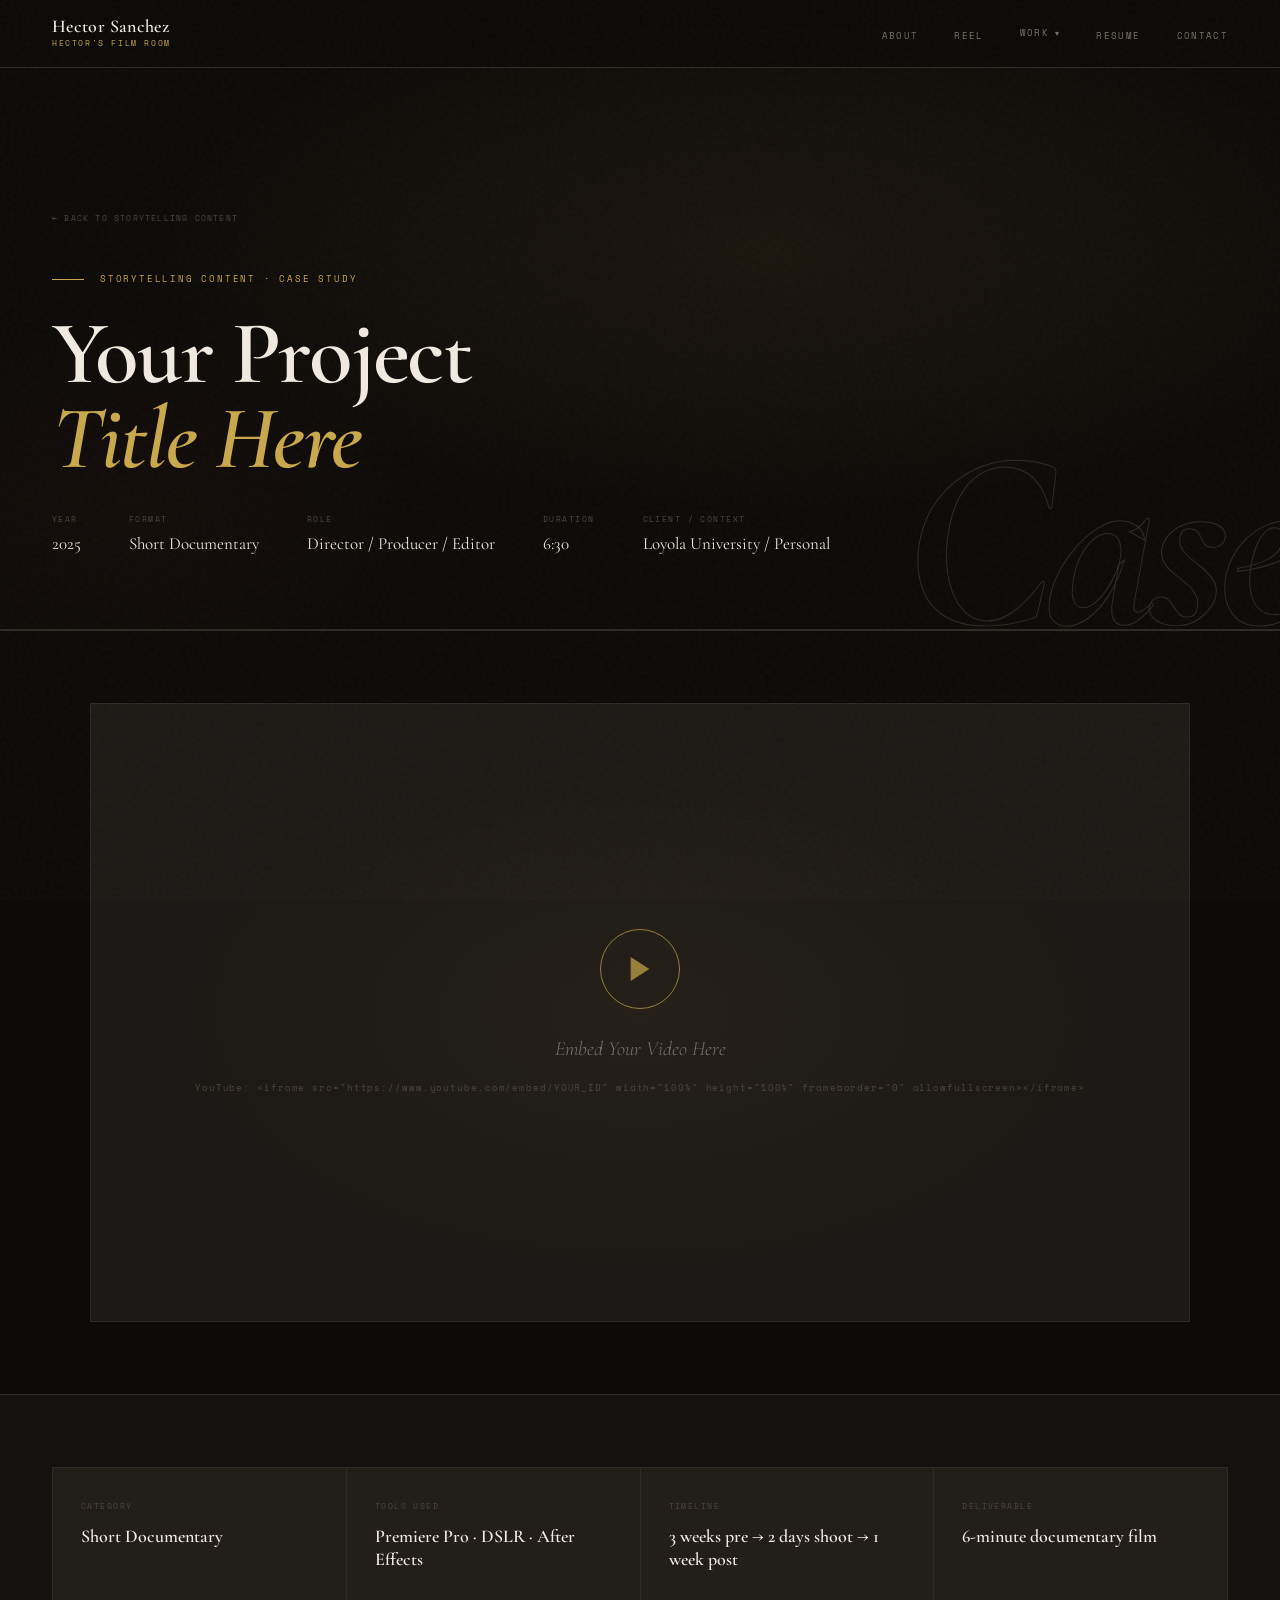
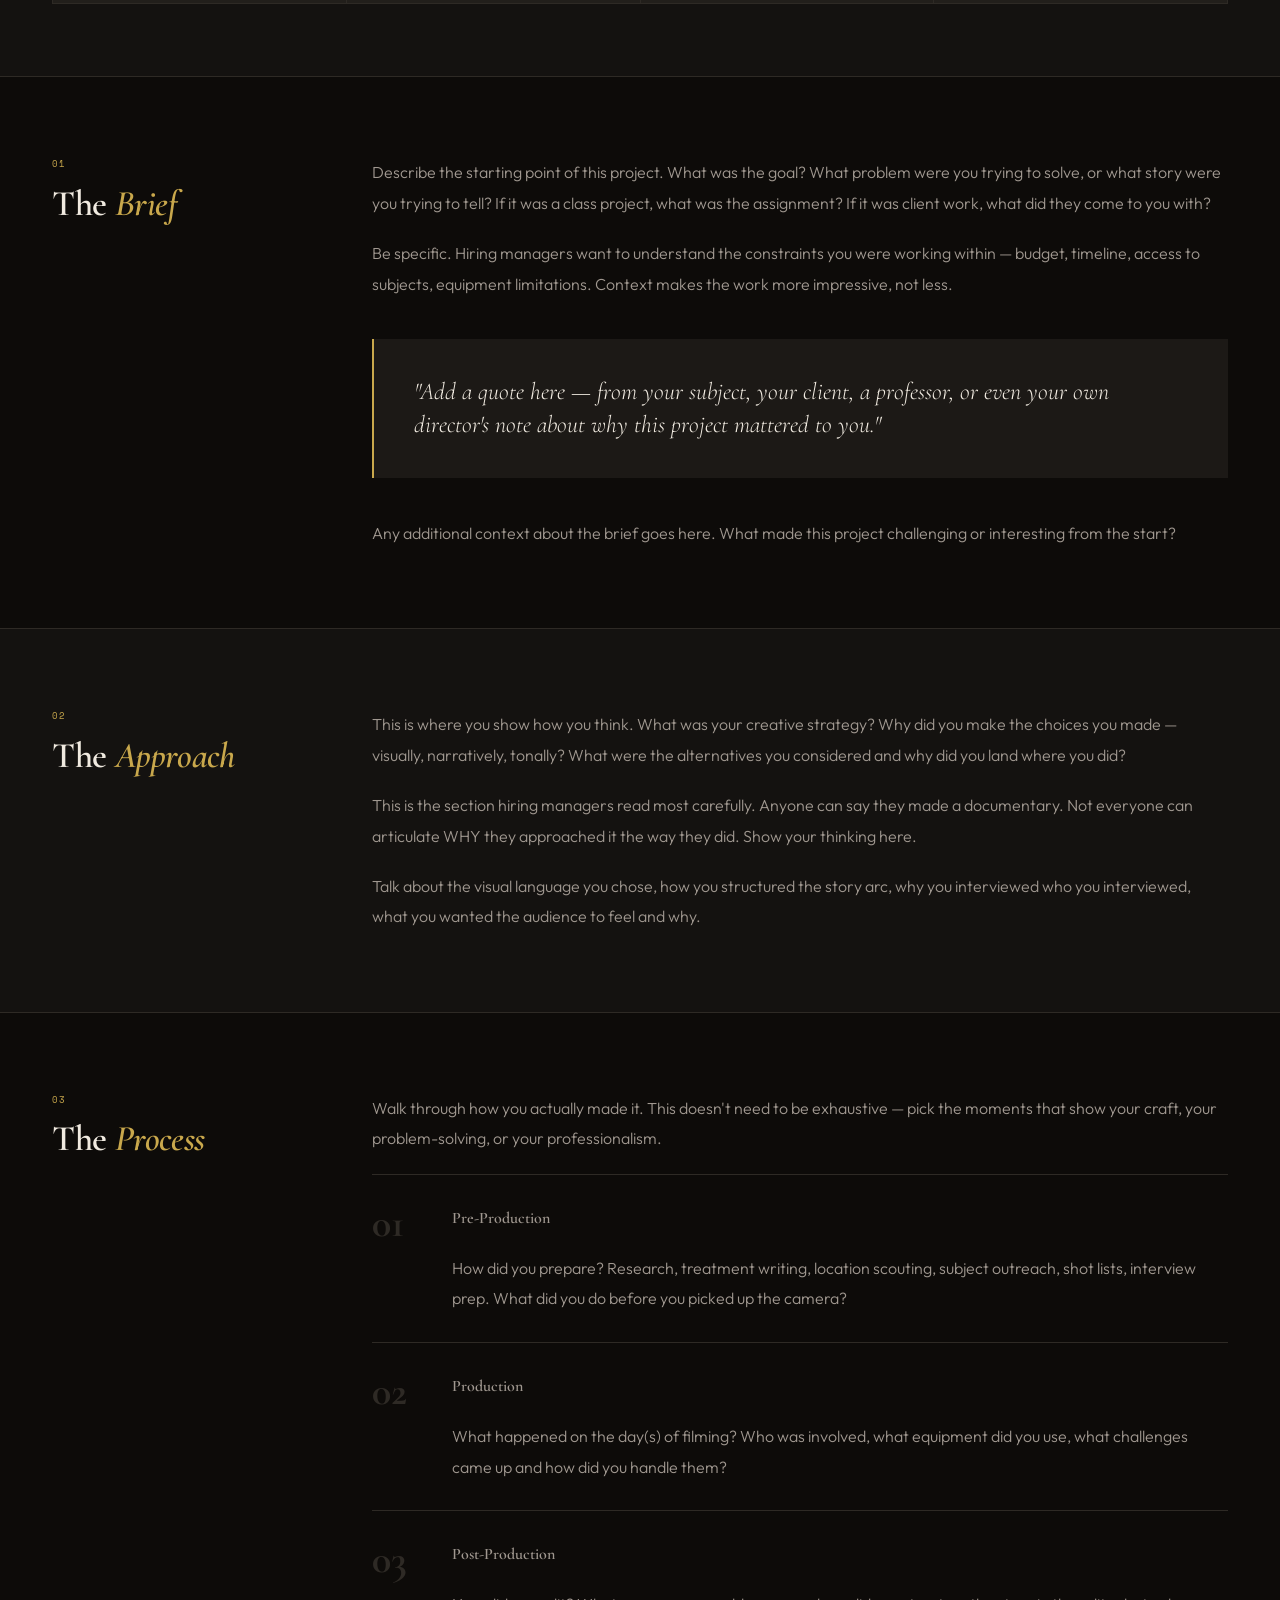
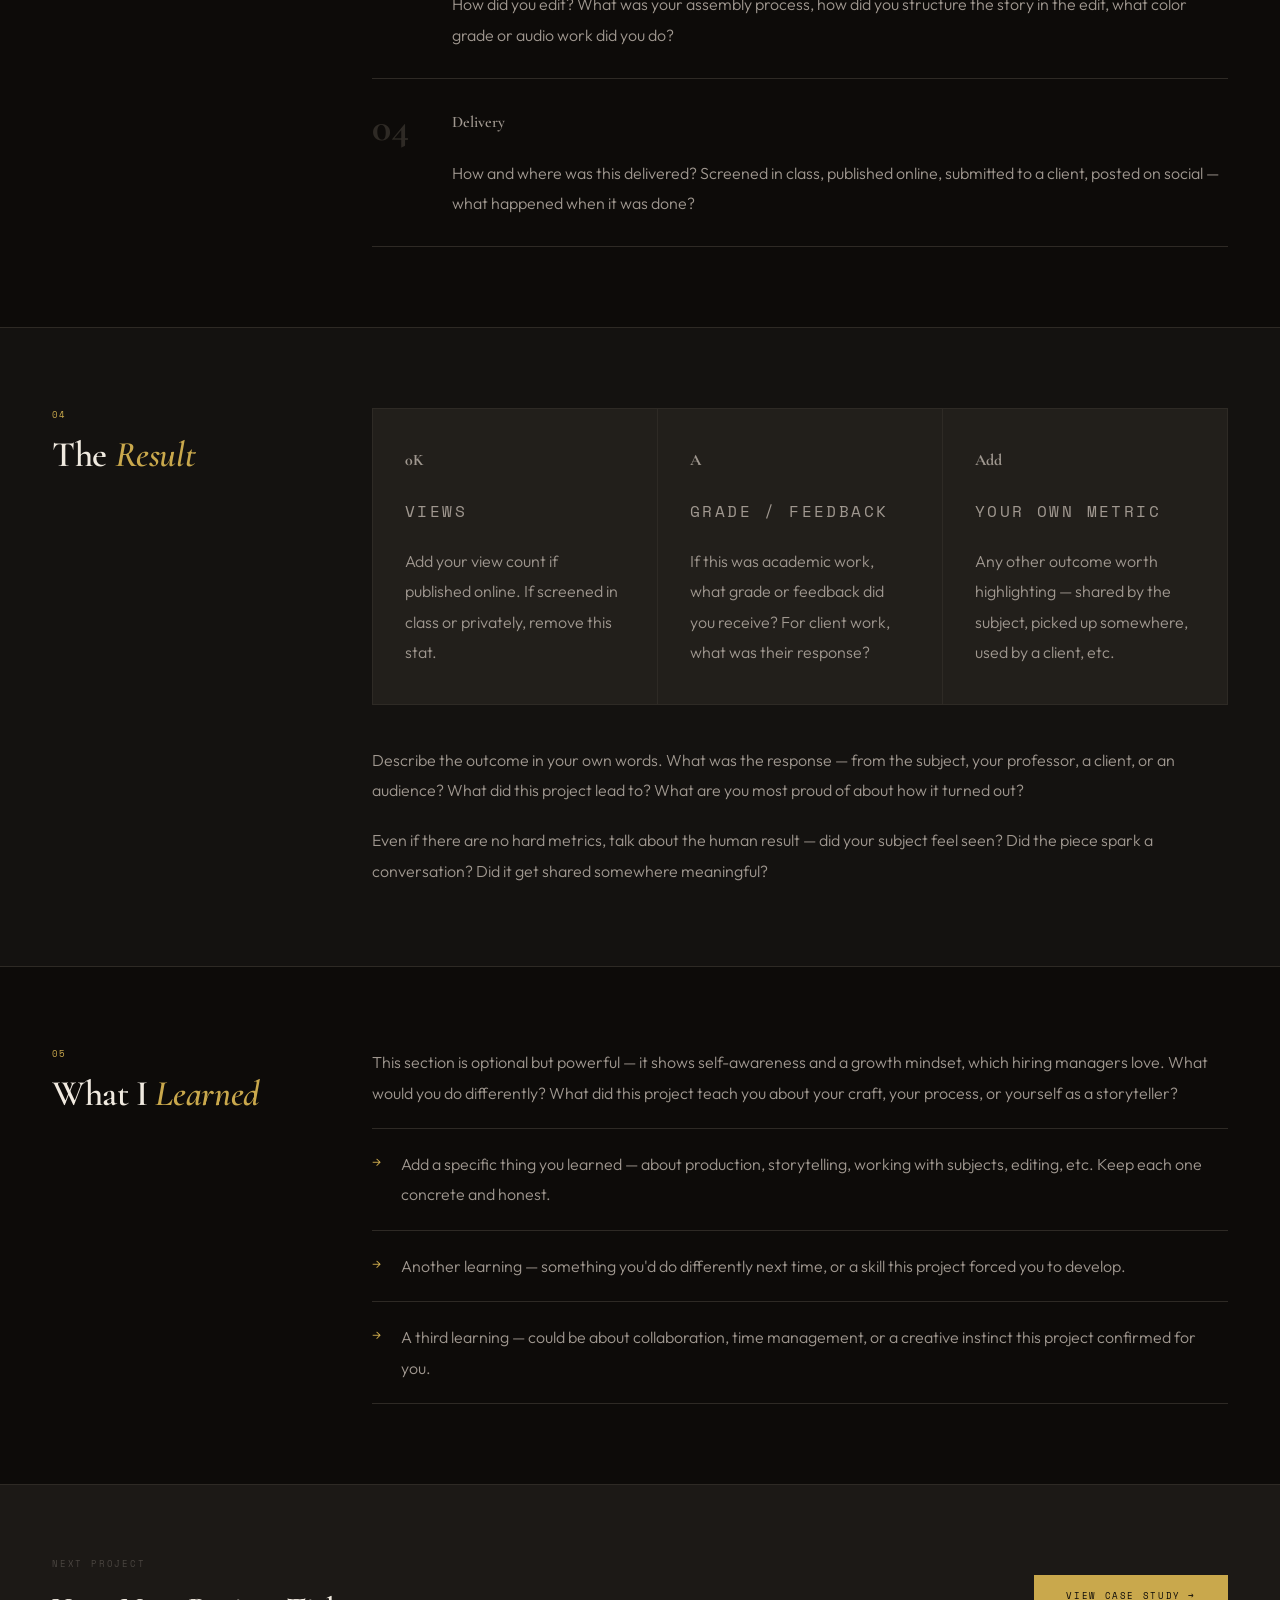
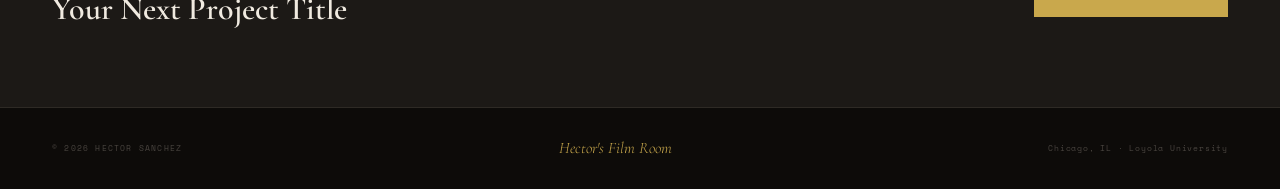
==== case-study-template.html @ ecb3b554 "Add files via upload" ====
<!DOCTYPE html>
<html lang="en">
<head>
<meta charset="UTF-8">
<meta name="viewport" content="width=device-width, initial-scale=1.0">
<title>[Project Title] — Case Study · Hector's Film Room</title>
<link rel="stylesheet" href="shared.css">
<style>

  /* ── CASE STUDY HERO ── */
  .cs-hero {
    padding-top: 68px;
    min-height: 70vh;
    display: flex;
    flex-direction: column;
    justify-content: flex-end;
    position: relative;
    overflow: hidden;
    border-bottom: 1px solid var(--border);
  }

  .cs-hero-bg {
    position: absolute;
    inset: 0;
    background:
      radial-gradient(ellipse 70% 60% at 60% 40%, rgba(201,168,76,0.07) 0%, transparent 70%),
      radial-gradient(ellipse 40% 50% at 10% 80%, rgba(166,58,46,0.04) 0%, transparent 60%);
  }

  .cs-hero-bg-text {
    position: absolute;
    right: -20px;
    bottom: -40px;
    font-family: 'Cormorant Garamond', serif;
    font-size: clamp(140px, 20vw, 300px);
    font-weight: 700;
    font-style: italic;
    color: transparent;
    -webkit-text-stroke: 1px var(--border);
    line-height: 1;
    user-select: none;
    pointer-events: none;
    letter-spacing: -0.04em;
  }

  .cs-hero-content {
    position: relative;
    z-index: 1;
    padding: 0 52px 72px;
  }

  .cs-back {
    display: inline-flex;
    align-items: center;
    gap: 8px;
    font-family: 'Space Mono', monospace;
    font-size: 8px;
    letter-spacing: 0.15em;
    text-transform: uppercase;
    color: var(--sub);
    text-decoration: none;
    margin-bottom: 48px;
    transition: color 0.2s;
  }

  .cs-back:hover { color: var(--gold); }

  .cs-category {
    display: flex;
    align-items: center;
    gap: 16px;
    margin-bottom: 24px;
  }

  .cs-category-line { width: 32px; height: 1px; background: var(--gold); }

  .cs-category-text {
    font-family: 'Space Mono', monospace;
    font-size: 9px;
    letter-spacing: 0.2em;
    text-transform: uppercase;
    color: var(--gold);
  }

  .cs-title {
    font-family: 'Cormorant Garamond', serif;
    font-size: clamp(48px, 7vw, 100px);
    font-weight: 600;
    line-height: 0.95;
    letter-spacing: -0.02em;
    margin-bottom: 32px;
    animation: fadeUp 0.7s 0.1s ease both;
  }

  .cs-title em { font-style: italic; color: var(--gold); }

  .cs-meta {
    display: flex;
    gap: 48px;
    flex-wrap: wrap;
    animation: fadeUp 0.7s 0.25s ease both;
  }

  .cs-meta-item { display: flex; flex-direction: column; gap: 4px; }

  .cs-meta-label {
    font-family: 'Space Mono', monospace;
    font-size: 8px;
    letter-spacing: 0.18em;
    text-transform: uppercase;
    color: var(--sub);
  }

  .cs-meta-value {
    font-family: 'Cormorant Garamond', serif;
    font-size: 17px;
    font-weight: 400;
    color: var(--text);
  }

  /* ── VIDEO ── */
  .cs-video {
    border-top: 1px solid var(--border);
    padding: 72px 52px;
    background: var(--black);
  }

  .cs-video-frame {
    width: 100%;
    aspect-ratio: 16/9;
    background: var(--surface);
    border: 1px solid var(--border);
    overflow: hidden;
    max-width: 1100px;
    margin: 0 auto;
  }

  .cs-video-frame iframe { width: 100%; height: 100%; border: none; }

  .cs-video-placeholder {
    width: 100%; height: 100%;
    display: flex;
    flex-direction: column;
    align-items: center;
    justify-content: center;
    gap: 16px;
    background: radial-gradient(ellipse 60% 60% at 50% 50%, rgba(201,168,76,0.05) 0%, transparent 70%);
  }

  .cs-play {
    width: 80px; height: 80px;
    border: 1px solid var(--gold);
    border-radius: 50%;
    display: flex;
    align-items: center;
    justify-content: center;
    color: var(--gold);
    opacity: 0.7;
    margin-bottom: 8px;
  }

  .cs-video-placeholder p {
    font-family: 'Cormorant Garamond', serif;
    font-size: 20px;
    font-style: italic;
    color: var(--muted);
  }

  .cs-video-placeholder span {
    font-family: 'Space Mono', monospace;
    font-size: 9px;
    letter-spacing: 0.1em;
    color: var(--sub);
  }

  /* ── CASE STUDY BODY ── */
  .cs-body {
    max-width: 1200px;
    margin: 0 auto;
  }

  /* Overview strip */
  .cs-overview {
    padding: 72px 52px;
    border-top: 1px solid var(--border);
    background: var(--dark);
  }

  .cs-overview-grid {
    display: grid;
    grid-template-columns: repeat(4, 1fr);
    gap: 1px;
    background: var(--border);
    border: 1px solid var(--border);
  }

  .cs-overview-item {
    background: var(--card);
    padding: 32px 28px;
  }

  .cs-overview-label {
    font-family: 'Space Mono', monospace;
    font-size: 8px;
    letter-spacing: 0.18em;
    text-transform: uppercase;
    color: var(--sub);
    margin-bottom: 12px;
  }

  .cs-overview-value {
    font-family: 'Cormorant Garamond', serif;
    font-size: 18px;
    font-weight: 600;
    color: var(--text);
    line-height: 1.3;
  }

  /* Content sections */
  .cs-section {
    padding: 80px 52px;
    border-top: 1px solid var(--border);
  }

  .cs-section:nth-child(even) { background: var(--dark); }

  .cs-section-layout {
    display: grid;
    grid-template-columns: 240px 1fr;
    gap: 80px;
    align-items: start;
  }

  .cs-section-sidebar { position: sticky; top: 100px; }

  .cs-section-num {
    font-family: 'Space Mono', monospace;
    font-size: 9px;
    letter-spacing: 0.15em;
    color: var(--gold);
    margin-bottom: 12px;
  }

  .cs-section-heading {
    font-family: 'Cormorant Garamond', serif;
    font-size: 36px;
    font-weight: 600;
    line-height: 1.1;
    letter-spacing: -0.01em;
  }

  .cs-section-heading em { font-style: italic; color: var(--gold); }

  .cs-content p {
    font-size: 16px;
    line-height: 1.9;
    color: #A09890;
    margin-bottom: 20px;
  }

  .cs-content p:last-child { margin-bottom: 0; }

  /* Pull quote */
  .cs-pull-quote {
    margin: 40px 0;
    padding: 36px 40px;
    border-left: 2px solid var(--gold);
    background: var(--surface);
  }

  .cs-pull-quote p {
    font-family: 'Cormorant Garamond', serif;
    font-size: 24px;
    font-style: italic;
    font-weight: 300;
    line-height: 1.4;
    color: var(--text) !important;
    margin: 0 !important;
  }

  /* Process steps */
  .cs-process-steps {
    display: flex;
    flex-direction: column;
    gap: 0;
    margin-top: 8px;
  }

  .cs-step {
    display: flex;
    gap: 32px;
    padding: 28px 0;
    border-bottom: 1px solid var(--border);
    align-items: flex-start;
  }

  .cs-step:first-child { border-top: 1px solid var(--border); }

  .cs-step-num {
    font-family: 'Cormorant Garamond', serif;
    font-size: 40px;
    font-weight: 700;
    color: var(--border);
    line-height: 1;
    min-width: 48px;
    flex-shrink: 0;
    transition: color 0.2s;
  }

  .cs-step:hover .cs-step-num { color: var(--gold); }

  .cs-step-body {}

  .cs-step-title {
    font-family: 'Cormorant Garamond', serif;
    font-size: 20px;
    font-weight: 600;
    margin-bottom: 8px;
    transition: color 0.2s;
  }

  .cs-step:hover .cs-step-title { color: var(--gold-lt); }

  .cs-step-desc {
    font-size: 14px;
    line-height: 1.7;
    color: var(--muted);
  }

  /* Results */
  .cs-results-grid {
    display: grid;
    grid-template-columns: repeat(3, 1fr);
    gap: 1px;
    background: var(--border);
    border: 1px solid var(--border);
    margin-bottom: 40px;
  }

  .cs-result-stat {
    background: var(--card);
    padding: 36px 32px;
  }

  .cs-result-num {
    font-family: 'Cormorant Garamond', serif;
    font-size: 52px;
    font-weight: 700;
    line-height: 1;
    color: var(--gold);
    margin-bottom: 8px;
  }

  .cs-result-label {
    font-family: 'Space Mono', monospace;
    font-size: 9px;
    letter-spacing: 0.15em;
    text-transform: uppercase;
    color: var(--sub);
    margin-bottom: 12px;
  }

  .cs-result-desc {
    font-size: 13px;
    line-height: 1.6;
    color: var(--muted);
  }

  /* Learnings */
  .cs-learnings {
    display: flex;
    flex-direction: column;
    gap: 0;
    margin-top: 8px;
  }

  .cs-learning {
    display: flex;
    gap: 20px;
    padding: 20px 0;
    border-bottom: 1px solid var(--border);
    align-items: flex-start;
  }

  .cs-learning:first-child { border-top: 1px solid var(--border); }

  .cs-learning-arrow {
    color: var(--gold);
    font-size: 14px;
    margin-top: 2px;
    flex-shrink: 0;
  }

  .cs-learning-text {
    font-size: 15px;
    line-height: 1.7;
    color: #A09890;
  }

  /* Next project */
  .cs-next {
    padding: 72px 52px;
    border-top: 1px solid var(--border);
    background: var(--surface);
    display: flex;
    justify-content: space-between;
    align-items: center;
  }

  .cs-next-label {
    font-family: 'Space Mono', monospace;
    font-size: 9px;
    letter-spacing: 0.2em;
    text-transform: uppercase;
    color: var(--sub);
    margin-bottom: 12px;
  }

  .cs-next-title {
    font-family: 'Cormorant Garamond', serif;
    font-size: 32px;
    font-weight: 600;
  }

  .cs-next-link {
    font-family: 'Space Mono', monospace;
    font-size: 9px;
    letter-spacing: 0.18em;
    text-transform: uppercase;
    color: var(--black);
    background: var(--gold);
    text-decoration: none;
    padding: 14px 32px;
    transition: background 0.2s;
    white-space: nowrap;
  }

  .cs-next-link:hover { background: var(--gold-lt); }

  /* ── RESPONSIVE ── */
  @media (max-width: 960px) {
    .cs-hero-content { padding: 0 24px 56px; }
    .cs-hero-bg-text { display: none; }
    .cs-video, .cs-overview, .cs-section, .cs-next { padding: 56px 24px; }
    .cs-section-layout { grid-template-columns: 1fr; gap: 32px; }
    .cs-section-sidebar { position: static; }
    .cs-overview-grid { grid-template-columns: 1fr 1fr; }
    .cs-results-grid { grid-template-columns: 1fr; }
    .cs-next { flex-direction: column; gap: 32px; align-items: flex-start; }
    .cs-meta { gap: 28px; }
  }
</style>
</head>
<body>

<!-- NAV -->
<nav>
  <a href="index.html" class="nav-logo">
    <span class="nav-logo-name">Hector Sanchez</span>
    <span class="nav-logo-sub">Hector's Film Room</span>
  </a>
  <ul class="nav-links">
    <li><a href="index.html#about">About</a></li>
    <li><a href="index.html#reel">Reel</a></li>
    <li class="nav-dropdown">
      <span class="nav-dropdown-toggle active">Work</span>
      <div class="nav-dropdown-menu">
        <a href="storytelling.html" class="nav-dropdown-item">
          <span class="nav-dropdown-item-main">Storytelling Content</span>
          <span class="nav-dropdown-item-sub">Short Docs &amp; Narrative Work</span>
        </a>
        <a href="professional.html" class="nav-dropdown-item">
          <span class="nav-dropdown-item-main">Professional Work</span>
          <span class="nav-dropdown-item-sub">Commercial &amp; Branded Projects</span>
        </a>
        <a href="social.html" class="nav-dropdown-item">
          <span class="nav-dropdown-item-main">Social Media Content</span>
          <span class="nav-dropdown-item-sub">Short-Form, Reels &amp; Digital</span>
        </a>
      </div>
    </li>
    <li><a href="index.html#resume">Resume</a></li>
    <li><a href="index.html#contact">Contact</a></li>
  </ul>
</nav>

<!-- ══════════════════════════════════════
     CASE STUDY HERO
     Fill in: project title, category, and meta fields
     ══════════════════════════════════════ -->
<section class="cs-hero">
  <div class="cs-hero-bg"></div>
  <div class="cs-hero-bg-text">Case</div>
  <div class="cs-hero-content">
    <a href="storytelling.html" class="cs-back">← Back to Storytelling Content</a>
    <!-- Change href above to match which section this project lives in -->

    <div class="cs-category">
      <div class="cs-category-line"></div>
      <!-- Change category label below to match: Storytelling Content / Professional Work / Social Media Content -->
      <span class="cs-category-text">Storytelling Content · Case Study</span>
    </div>

    <h1 class="cs-title">
      Your Project<br><em>Title Here</em>
    </h1>
    <!-- Split the title however looks best — first line normal, second line italic gold -->

    <div class="cs-meta">
      <div class="cs-meta-item">
        <span class="cs-meta-label">Year</span>
        <span class="cs-meta-value">2025</span>
      </div>
      <div class="cs-meta-item">
        <span class="cs-meta-label">Format</span>
        <span class="cs-meta-value">Short Documentary</span>
        <!-- Options: Short Documentary · Branded Content · Instagram Reel · TikTok Series · etc. -->
      </div>
      <div class="cs-meta-item">
        <span class="cs-meta-label">Role</span>
        <span class="cs-meta-value">Director / Producer / Editor</span>
      </div>
      <div class="cs-meta-item">
        <span class="cs-meta-label">Duration</span>
        <span class="cs-meta-value">6:30</span>
      </div>
      <div class="cs-meta-item">
        <span class="cs-meta-label">Client / Context</span>
        <span class="cs-meta-value">Loyola University / Personal</span>
      </div>
    </div>
  </div>
</section>

<!-- ══════════════════════════════════════
     VIDEO EMBED
     Replace placeholder with YouTube or Vimeo iframe when ready
     ══════════════════════════════════════ -->
<section class="cs-video">
  <div class="cs-video-frame">
    <div class="cs-video-placeholder">
      <div class="cs-play">
        <svg width="32" height="32" viewBox="0 0 24 24" fill="none">
          <polygon points="5,3 19,12 5,21" fill="currentColor"/>
        </svg>
      </div>
      <p>Embed Your Video Here</p>
      <span>YouTube: &lt;iframe src="https://www.youtube.com/embed/YOUR_ID" width="100%" height="100%" frameborder="0" allowfullscreen&gt;&lt;/iframe&gt;</span>
    </div>
    <!--
      YOUTUBE:  <iframe src="https://www.youtube.com/embed/YOUR_VIDEO_ID" width="100%" height="100%" frameborder="0" allowfullscreen></iframe>
      VIMEO:    <iframe src="https://player.vimeo.com/video/YOUR_VIDEO_ID" width="100%" height="100%" frameborder="0" allowfullscreen></iframe>
    -->
  </div>
</section>

<!-- ══════════════════════════════════════
     PROJECT OVERVIEW STRIP
     Quick stats at a glance
     ══════════════════════════════════════ -->
<section class="cs-overview">
  <div class="cs-overview-grid">
    <div class="cs-overview-item">
      <p class="cs-overview-label">Category</p>
      <p class="cs-overview-value">Short Documentary</p>
    </div>
    <div class="cs-overview-item">
      <p class="cs-overview-label">Tools Used</p>
      <p class="cs-overview-value">Premiere Pro · DSLR · After Effects</p>
    </div>
    <div class="cs-overview-item">
      <p class="cs-overview-label">Timeline</p>
      <p class="cs-overview-value">3 weeks pre → 2 days shoot → 1 week post</p>
      <!-- Adjust timeline to match your actual production -->
    </div>
    <div class="cs-overview-item">
      <p class="cs-overview-label">Deliverable</p>
      <p class="cs-overview-value">6-minute documentary film</p>
    </div>
  </div>
</section>

<!-- ══════════════════════════════════════
     SECTION 01 — THE BRIEF
     What was the goal, challenge, or starting point?
     ══════════════════════════════════════ -->
<section class="cs-section">
  <div class="cs-section-layout">
    <div class="cs-section-sidebar">
      <p class="cs-section-num">01</p>
      <h2 class="cs-section-heading">The <em>Brief</em></h2>
    </div>
    <div class="cs-content">
      <p>Describe the starting point of this project. What was the goal? What problem were you trying to solve, or what story were you trying to tell? If it was a class project, what was the assignment? If it was client work, what did they come to you with?</p>
      <p>Be specific. Hiring managers want to understand the constraints you were working within — budget, timeline, access to subjects, equipment limitations. Context makes the work more impressive, not less.</p>
      <div class="cs-pull-quote">
        <p>"Add a quote here — from your subject, your client, a professor, or even your own director's note about why this project mattered to you."</p>
      </div>
      <p>Any additional context about the brief goes here. What made this project challenging or interesting from the start?</p>
    </div>
  </div>
</section>

<!-- ══════════════════════════════════════
     SECTION 02 — THE APPROACH
     How did you think about it? What creative decisions did you make?
     ══════════════════════════════════════ -->
<section class="cs-section">
  <div class="cs-section-layout">
    <div class="cs-section-sidebar">
      <p class="cs-section-num">02</p>
      <h2 class="cs-section-heading">The <em>Approach</em></h2>
    </div>
    <div class="cs-content">
      <p>This is where you show how you think. What was your creative strategy? Why did you make the choices you made — visually, narratively, tonally? What were the alternatives you considered and why did you land where you did?</p>
      <p>This is the section hiring managers read most carefully. Anyone can say they made a documentary. Not everyone can articulate WHY they approached it the way they did. Show your thinking here.</p>
      <p>Talk about the visual language you chose, how you structured the story arc, why you interviewed who you interviewed, what you wanted the audience to feel and why.</p>
    </div>
  </div>
</section>

<!-- ══════════════════════════════════════
     SECTION 03 — THE PROCESS
     Behind the scenes — pre-production, production, post
     ══════════════════════════════════════ -->
<section class="cs-section">
  <div class="cs-section-layout">
    <div class="cs-section-sidebar">
      <p class="cs-section-num">03</p>
      <h2 class="cs-section-heading">The <em>Process</em></h2>
    </div>
    <div class="cs-content">
      <p>Walk through how you actually made it. This doesn't need to be exhaustive — pick the moments that show your craft, your problem-solving, or your professionalism.</p>

      <div class="cs-process-steps">
        <div class="cs-step">
          <span class="cs-step-num">01</span>
          <div class="cs-step-body">
            <p class="cs-step-title">Pre-Production</p>
            <p class="cs-step-desc">How did you prepare? Research, treatment writing, location scouting, subject outreach, shot lists, interview prep. What did you do before you picked up the camera?</p>
          </div>
        </div>
        <div class="cs-step">
          <span class="cs-step-num">02</span>
          <div class="cs-step-body">
            <p class="cs-step-title">Production</p>
            <p class="cs-step-desc">What happened on the day(s) of filming? Who was involved, what equipment did you use, what challenges came up and how did you handle them?</p>
          </div>
        </div>
        <div class="cs-step">
          <span class="cs-step-num">03</span>
          <div class="cs-step-body">
            <p class="cs-step-title">Post-Production</p>
            <p class="cs-step-desc">How did you edit? What was your assembly process, how did you structure the story in the edit, what color grade or audio work did you do?</p>
          </div>
        </div>
        <div class="cs-step">
          <span class="cs-step-num">04</span>
          <div class="cs-step-body">
            <p class="cs-step-title">Delivery</p>
            <p class="cs-step-desc">How and where was this delivered? Screened in class, published online, submitted to a client, posted on social — what happened when it was done?</p>
          </div>
        </div>
        <!-- ADD MORE STEPS AS NEEDED -->
      </div>
    </div>
  </div>
</section>

<!-- ══════════════════════════════════════
     SECTION 04 — THE RESULT
     What happened? Metrics, feedback, outcomes
     ══════════════════════════════════════ -->
<section class="cs-section">
  <div class="cs-section-layout">
    <div class="cs-section-sidebar">
      <p class="cs-section-num">04</p>
      <h2 class="cs-section-heading">The <em>Result</em></h2>
    </div>
    <div class="cs-content">

      <!-- METRICS — fill in what you have, remove what you don't -->
      <div class="cs-results-grid">
        <div class="cs-result-stat">
          <p class="cs-result-num">0K</p>
          <p class="cs-result-label">Views</p>
          <p class="cs-result-desc">Add your view count if published online. If screened in class or privately, remove this stat.</p>
        </div>
        <div class="cs-result-stat">
          <p class="cs-result-num">A</p>
          <p class="cs-result-label">Grade / Feedback</p>
          <p class="cs-result-desc">If this was academic work, what grade or feedback did you receive? For client work, what was their response?</p>
        </div>
        <div class="cs-result-stat">
          <p class="cs-result-num">Add</p>
          <p class="cs-result-label">Your Own Metric</p>
          <p class="cs-result-desc">Any other outcome worth highlighting — shared by the subject, picked up somewhere, used by a client, etc.</p>
        </div>
      </div>
      <!-- If you don't have metrics, just delete the cs-results-grid block above and write about the outcome in prose below -->

      <p>Describe the outcome in your own words. What was the response — from the subject, your professor, a client, or an audience? What did this project lead to? What are you most proud of about how it turned out?</p>
      <p>Even if there are no hard metrics, talk about the human result — did your subject feel seen? Did the piece spark a conversation? Did it get shared somewhere meaningful?</p>
    </div>
  </div>
</section>

<!-- ══════════════════════════════════════
     SECTION 05 — WHAT I LEARNED
     Reflection — shows maturity and self-awareness
     ══════════════════════════════════════ -->
<section class="cs-section">
  <div class="cs-section-layout">
    <div class="cs-section-sidebar">
      <p class="cs-section-num">05</p>
      <h2 class="cs-section-heading">What I <em>Learned</em></h2>
    </div>
    <div class="cs-content">
      <p>This section is optional but powerful — it shows self-awareness and a growth mindset, which hiring managers love. What would you do differently? What did this project teach you about your craft, your process, or yourself as a storyteller?</p>

      <div class="cs-learnings">
        <div class="cs-learning">
          <span class="cs-learning-arrow">→</span>
          <p class="cs-learning-text">Add a specific thing you learned — about production, storytelling, working with subjects, editing, etc. Keep each one concrete and honest.</p>
        </div>
        <div class="cs-learning">
          <span class="cs-learning-arrow">→</span>
          <p class="cs-learning-text">Another learning — something you'd do differently next time, or a skill this project forced you to develop.</p>
        </div>
        <div class="cs-learning">
          <span class="cs-learning-arrow">→</span>
          <p class="cs-learning-text">A third learning — could be about collaboration, time management, or a creative instinct this project confirmed for you.</p>
        </div>
        <!-- ADD OR REMOVE LEARNINGS AS NEEDED -->
      </div>
    </div>
  </div>
</section>

<!-- ══════════════════════════════════════
     NEXT PROJECT
     Links to the next case study or back to the work section
     ══════════════════════════════════════ -->
<section class="cs-next">
  <div>
    <p class="cs-next-label">Next Project</p>
    <h3 class="cs-next-title">Your Next Project Title</h3>
    <!-- Change this to the title of the next case study -->
  </div>
  <a href="case-study-template.html" class="cs-next-link">View Case Study →</a>
  <!-- Change href to the actual next case study file -->
</section>

<footer>
  <span class="footer-left">© 2026 Hector Sanchez</span>
  <span class="footer-center">Hector's Film Room</span>
  <span class="footer-right">Chicago, IL · Loyola University</span>
</footer>

</body>
</html>
---- shared.css ----
/* ═══════════════════════════════════════════
   HECTOR'S FILM ROOM — Shared Styles
   ═══════════════════════════════════════════ */

@import url('https://fonts.googleapis.com/css2?family=Cormorant+Garamond:ital,wght@0,300;0,400;0,600;0,700;1,300;1,400;1,600&family=Outfit:wght@300;400;500;600&family=Space+Mono:wght@400;700&display=swap');

:root {
  --black:   #0D0B09;
  --dark:    #141210;
  --surface: #1C1916;
  --card:    #221F1B;
  --border:  #2E2A25;
  --gold:    #C9A84C;
  --gold-lt: #E2C47A;
  --red:     #A63A2E;
  --text:    #F0EAE0;
  --muted:   #7A7168;
  --sub:     #4A4540;
}

*, *::before, *::after { box-sizing: border-box; margin: 0; padding: 0; }
html { scroll-behavior: smooth; }

body {
  background: var(--black);
  color: var(--text);
  font-family: 'Outfit', sans-serif;
  font-weight: 300;
  line-height: 1.6;
  overflow-x: hidden;
}

body::before {
  content: '';
  position: fixed;
  inset: 0;
  background-image: url("data:image/svg+xml,%3Csvg viewBox='0 0 256 256' xmlns='http://www.w3.org/2000/svg'%3E%3Cfilter id='noise'%3E%3CfeTurbulence type='fractalNoise' baseFrequency='0.9' numOctaves='4' stitchTiles='stitch'/%3E%3C/filter%3E%3Crect width='100%25' height='100%25' filter='url(%23noise)' opacity='1'/%3E%3C/svg%3E");
  opacity: 0.03;
  pointer-events: none;
  z-index: 9999;
}

/* ── NAV ── */
nav {
  position: fixed;
  top: 0; left: 0; right: 0;
  z-index: 100;
  height: 68px;
  display: flex;
  justify-content: space-between;
  align-items: center;
  padding: 0 52px;
  background: rgba(13,11,9,0.92);
  backdrop-filter: blur(12px);
  border-bottom: 1px solid var(--border);
}

.nav-logo {
  display: flex;
  flex-direction: column;
  text-decoration: none;
  gap: 2px;
}

.nav-logo-name {
  font-family: 'Cormorant Garamond', serif;
  font-size: 18px;
  font-weight: 600;
  color: var(--text);
  letter-spacing: 0.02em;
  line-height: 1;
}

.nav-logo-sub {
  font-family: 'Space Mono', monospace;
  font-size: 8px;
  letter-spacing: 0.2em;
  text-transform: uppercase;
  color: var(--gold);
}

.nav-links {
  display: flex;
  gap: 36px;
  list-style: none;
  align-items: center;
}

.nav-links a {
  font-family: 'Space Mono', monospace;
  font-size: 9px;
  letter-spacing: 0.15em;
  text-transform: uppercase;
  color: var(--muted);
  text-decoration: none;
  transition: color 0.2s;
  position: relative;
}

.nav-links a::after {
  content: '';
  position: absolute;
  bottom: -4px; left: 0;
  width: 0; height: 1px;
  background: var(--gold);
  transition: width 0.2s;
}

.nav-links a:hover { color: var(--text); }
.nav-links a:hover::after { width: 100%; }
.nav-links a.active { color: var(--gold); }
.nav-links a.active::after { width: 100%; }

/* Work dropdown */
.nav-dropdown {
  position: relative;
}

.nav-dropdown-toggle {
  font-family: 'Space Mono', monospace;
  font-size: 9px;
  letter-spacing: 0.15em;
  text-transform: uppercase;
  color: var(--muted);
  text-decoration: none;
  cursor: pointer;
  transition: color 0.2s;
  display: flex;
  align-items: center;
  gap: 6px;
}

.nav-dropdown-toggle::after {
  content: '▾';
  font-size: 8px;
  transition: transform 0.2s;
}

.nav-dropdown:hover .nav-dropdown-toggle { color: var(--text); }
.nav-dropdown:hover .nav-dropdown-toggle::after { transform: rotate(180deg); }

.nav-dropdown-menu {
  position: absolute;
  top: calc(100% + 20px);
  right: 0;
  background: var(--surface);
  border: 1px solid var(--border);
  min-width: 260px;
  opacity: 0;
  pointer-events: none;
  transform: translateY(-8px);
  transition: all 0.2s;
}

.nav-dropdown:hover .nav-dropdown-menu {
  opacity: 1;
  pointer-events: all;
  transform: translateY(0);
}

.nav-dropdown-item {
  display: flex;
  flex-direction: column;
  gap: 2px;
  padding: 16px 20px;
  border-bottom: 1px solid var(--border);
  text-decoration: none;
  transition: background 0.15s;
}

.nav-dropdown-item:last-child { border-bottom: none; }
.nav-dropdown-item:hover { background: var(--card); }

.nav-dropdown-item-main {
  font-family: 'Cormorant Garamond', serif;
  font-size: 16px;
  font-weight: 600;
  color: var(--text);
  transition: color 0.15s;
}

.nav-dropdown-item:hover .nav-dropdown-item-main { color: var(--gold); }

.nav-dropdown-item-sub {
  font-family: 'Space Mono', monospace;
  font-size: 8px;
  letter-spacing: 0.12em;
  text-transform: uppercase;
  color: var(--sub);
}

/* ── SHARED SECTION STYLES ── */
.section-wrap {
  padding: 100px 52px;
  border-top: 1px solid var(--border);
}

.section-wrap.alt { background: var(--dark); }

.section-label {
  display: flex;
  align-items: center;
  gap: 16px;
  margin-bottom: 64px;
}

.section-num {
  font-family: 'Space Mono', monospace;
  font-size: 10px;
  letter-spacing: 0.15em;
  color: var(--gold);
}

.section-title {
  font-family: 'Cormorant Garamond', serif;
  font-size: 42px;
  font-weight: 600;
  letter-spacing: -0.01em;
}

.section-rule {
  flex: 1;
  height: 1px;
  background: var(--border);
}

/* ── PROJECT GRID ── */
.project-grid {
  display: grid;
  grid-template-columns: repeat(auto-fill, minmax(340px, 1fr));
  gap: 1px;
  background: var(--border);
}

.project-card {
  background: var(--card);
  padding: 40px 36px;
  position: relative;
  overflow: hidden;
  transition: background 0.25s;
  text-decoration: none;
  color: inherit;
  display: flex;
  flex-direction: column;
  cursor: pointer;
}

.project-card::before {
  content: '';
  position: absolute;
  top: 0; left: 0;
  width: 2px; height: 0;
  background: var(--gold);
  transition: height 0.3s ease;
}

.project-card:hover { background: var(--surface); }
.project-card:hover::before { height: 100%; }

.project-card.large {
  grid-column: span 2;
  padding: 56px 48px;
}

.card-num {
  font-family: 'Space Mono', monospace;
  font-size: 9px;
  letter-spacing: 0.15em;
  color: var(--sub);
  margin-bottom: 36px;
}

.card-title {
  font-family: 'Cormorant Garamond', serif;
  font-size: 26px;
  font-weight: 600;
  line-height: 1.15;
  margin-bottom: 16px;
  transition: color 0.2s;
}

.project-card.large .card-title { font-size: 38px; }
.project-card:hover .card-title { color: var(--gold-lt); }

.card-bar {
  width: 24px; height: 1px;
  background: var(--gold);
  margin-bottom: 16px;
  transition: width 0.3s;
}

.project-card:hover .card-bar { width: 48px; }

.card-desc {
  font-size: 13px;
  line-height: 1.7;
  color: var(--muted);
  flex: 1;
  margin-bottom: 28px;
}

.card-footer {
  display: flex;
  justify-content: space-between;
  align-items: center;
  padding-top: 20px;
  border-top: 1px solid var(--border);
  margin-top: auto;
}

.card-role {
  font-family: 'Space Mono', monospace;
  font-size: 8px;
  letter-spacing: 0.12em;
  text-transform: uppercase;
  color: var(--sub);
}

.card-link {
  font-family: 'Space Mono', monospace;
  font-size: 8px;
  letter-spacing: 0.12em;
  text-transform: uppercase;
  color: var(--gold);
  opacity: 0;
  transition: opacity 0.2s;
}

.project-card:hover .card-link { opacity: 1; }

/* ── PAGE HERO (inner pages) ── */
.page-hero {
  padding-top: 68px;
  padding-bottom: 80px;
  padding-left: 52px;
  padding-right: 52px;
  border-bottom: 1px solid var(--border);
  position: relative;
  overflow: hidden;
  min-height: 340px;
  display: flex;
  flex-direction: column;
  justify-content: flex-end;
}

.page-hero-bg {
  position: absolute;
  inset: 0;
  background: radial-gradient(ellipse 50% 80% at 80% 50%, rgba(201,168,76,0.05) 0%, transparent 70%);
}

.page-hero-back {
  display: inline-flex;
  align-items: center;
  gap: 8px;
  font-family: 'Space Mono', monospace;
  font-size: 8px;
  letter-spacing: 0.15em;
  text-transform: uppercase;
  color: var(--sub);
  text-decoration: none;
  margin-bottom: 40px;
  transition: color 0.2s;
  position: relative;
  z-index: 1;
}

.page-hero-back:hover { color: var(--gold); }

.page-hero-eyebrow {
  display: flex;
  align-items: center;
  gap: 16px;
  margin-bottom: 20px;
  position: relative;
  z-index: 1;
}

.page-hero-eyebrow-line {
  width: 32px; height: 1px;
  background: var(--gold);
}

.page-hero-eyebrow-text {
  font-family: 'Space Mono', monospace;
  font-size: 9px;
  letter-spacing: 0.2em;
  text-transform: uppercase;
  color: var(--gold);
}

.page-hero-title {
  font-family: 'Cormorant Garamond', serif;
  font-size: clamp(52px, 8vw, 96px);
  font-weight: 600;
  line-height: 0.95;
  letter-spacing: -0.02em;
  margin-bottom: 16px;
  position: relative;
  z-index: 1;
}

.page-hero-title em {
  font-style: italic;
  color: var(--gold);
}

.page-hero-subtitle {
  font-family: 'Space Mono', monospace;
  font-size: 9px;
  letter-spacing: 0.15em;
  text-transform: uppercase;
  color: var(--sub);
  position: relative;
  z-index: 1;
}

.page-hero-bg-text {
  position: absolute;
  right: -10px;
  bottom: -20px;
  font-family: 'Cormorant Garamond', serif;
  font-size: clamp(120px, 18vw, 240px);
  font-weight: 700;
  font-style: italic;
  color: transparent;
  -webkit-text-stroke: 1px var(--border);
  line-height: 1;
  user-select: none;
  pointer-events: none;
  letter-spacing: -0.04em;
}

/* ── FOOTER ── */
footer {
  background: var(--black);
  border-top: 1px solid var(--border);
  padding: 28px 52px;
  display: flex;
  justify-content: space-between;
  align-items: center;
}

.footer-left {
  font-family: 'Space Mono', monospace;
  font-size: 8px;
  letter-spacing: 0.15em;
  text-transform: uppercase;
  color: var(--sub);
}

.footer-center {
  font-family: 'Cormorant Garamond', serif;
  font-style: italic;
  font-size: 16px;
  color: var(--gold);
}

.footer-right {
  font-family: 'Space Mono', monospace;
  font-size: 8px;
  letter-spacing: 0.1em;
  color: var(--sub);
}

/* ── BUTTONS ── */
.btn-primary {
  font-family: 'Space Mono', monospace;
  font-size: 9px;
  letter-spacing: 0.18em;
  text-transform: uppercase;
  color: var(--black);
  background: var(--gold);
  text-decoration: none;
  padding: 14px 32px;
  display: inline-block;
  transition: background 0.2s;
  border: none;
  cursor: pointer;
}

.btn-primary:hover { background: var(--gold-lt); }

.btn-ghost {
  font-family: 'Space Mono', monospace;
  font-size: 9px;
  letter-spacing: 0.18em;
  text-transform: uppercase;
  color: var(--muted);
  border: 1px solid var(--border);
  text-decoration: none;
  padding: 14px 32px;
  display: inline-block;
  transition: all 0.2s;
}

.btn-ghost:hover { border-color: var(--muted); color: var(--text); }

/* ── ANIMATIONS ── */
@keyframes fadeUp {
  from { opacity: 0; transform: translateY(24px); }
  to   { opacity: 1; transform: translateY(0); }
}

@keyframes fadeIn {
  from { opacity: 0; }
  to   { opacity: 1; }
}

/* ── RESPONSIVE ── */
@media (max-width: 960px) {
  nav { padding: 0 24px; }
  .nav-links { gap: 20px; }
  .section-wrap { padding: 64px 24px; }
  .page-hero { padding: 68px 24px 56px; }
  .page-hero-bg-text { display: none; }
  .project-card.large { grid-column: span 1; }
  footer { flex-direction: column; gap: 12px; text-align: center; padding: 24px; }
}
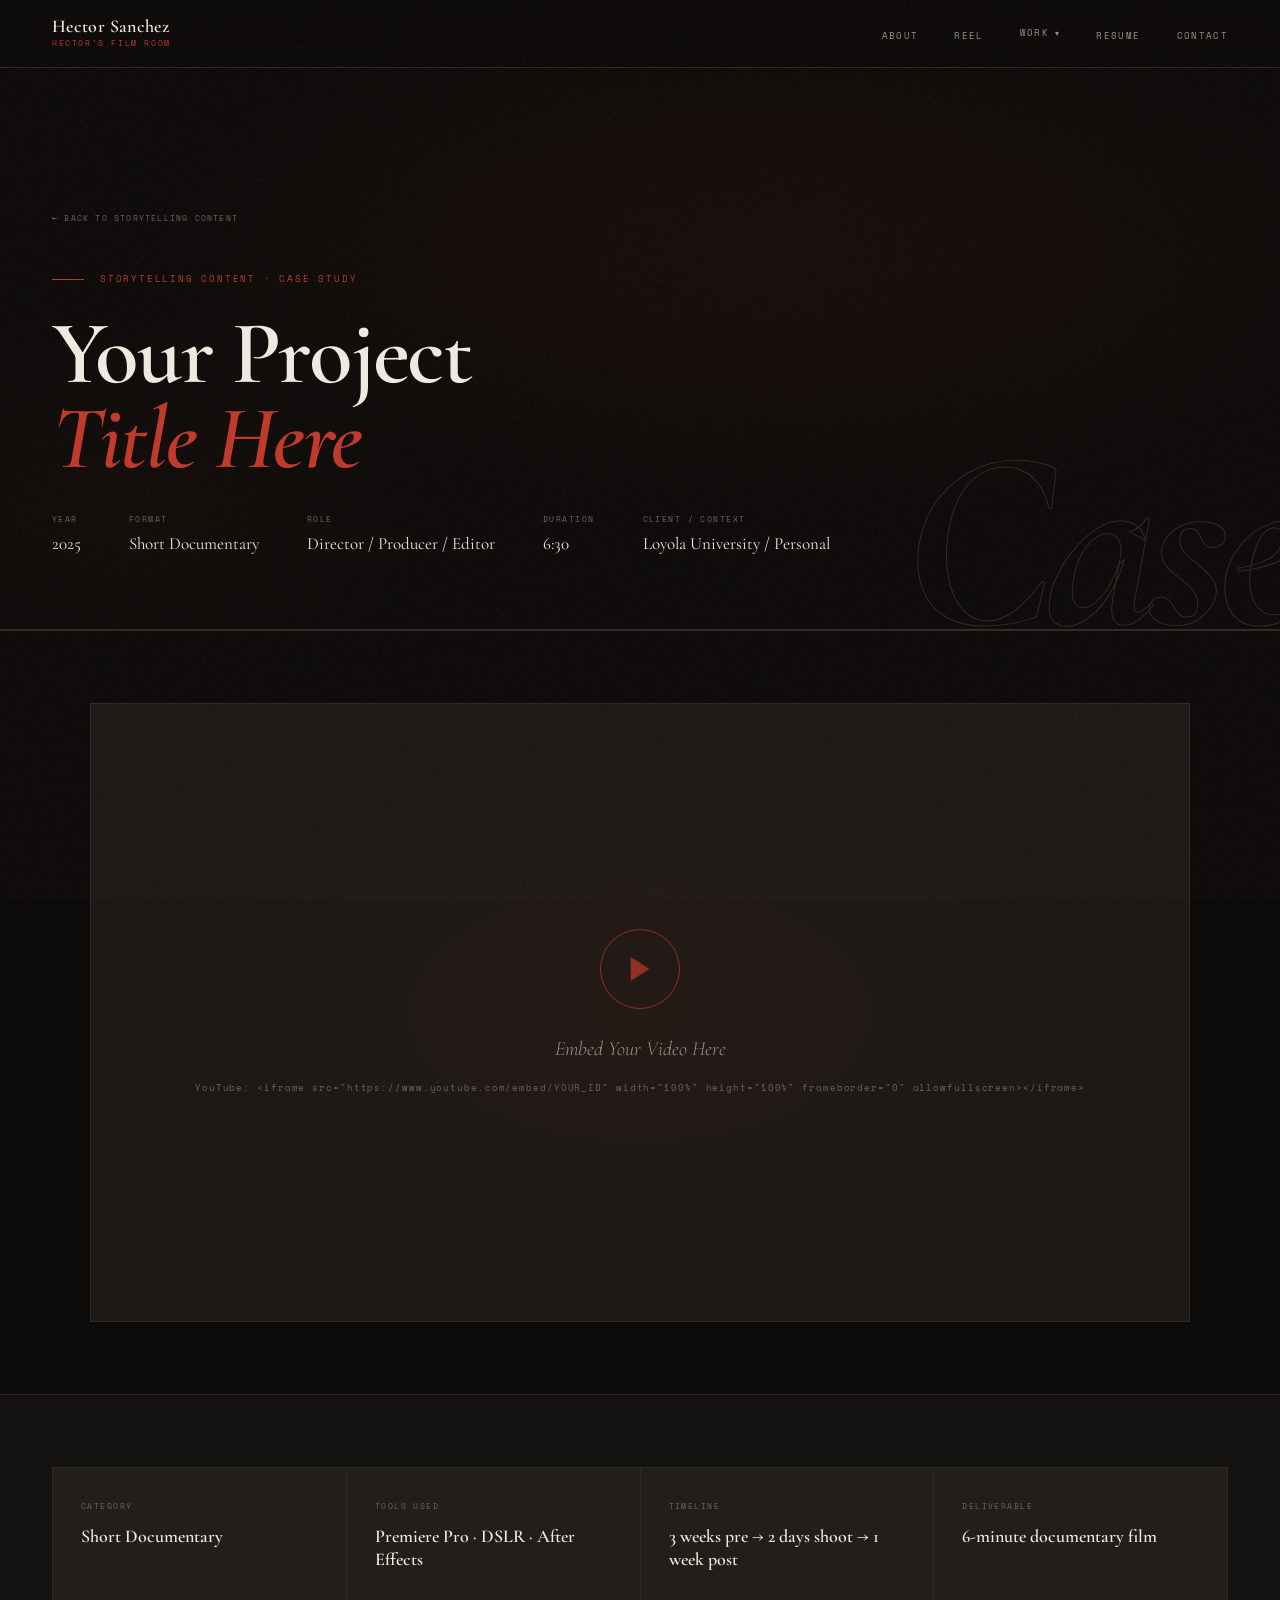
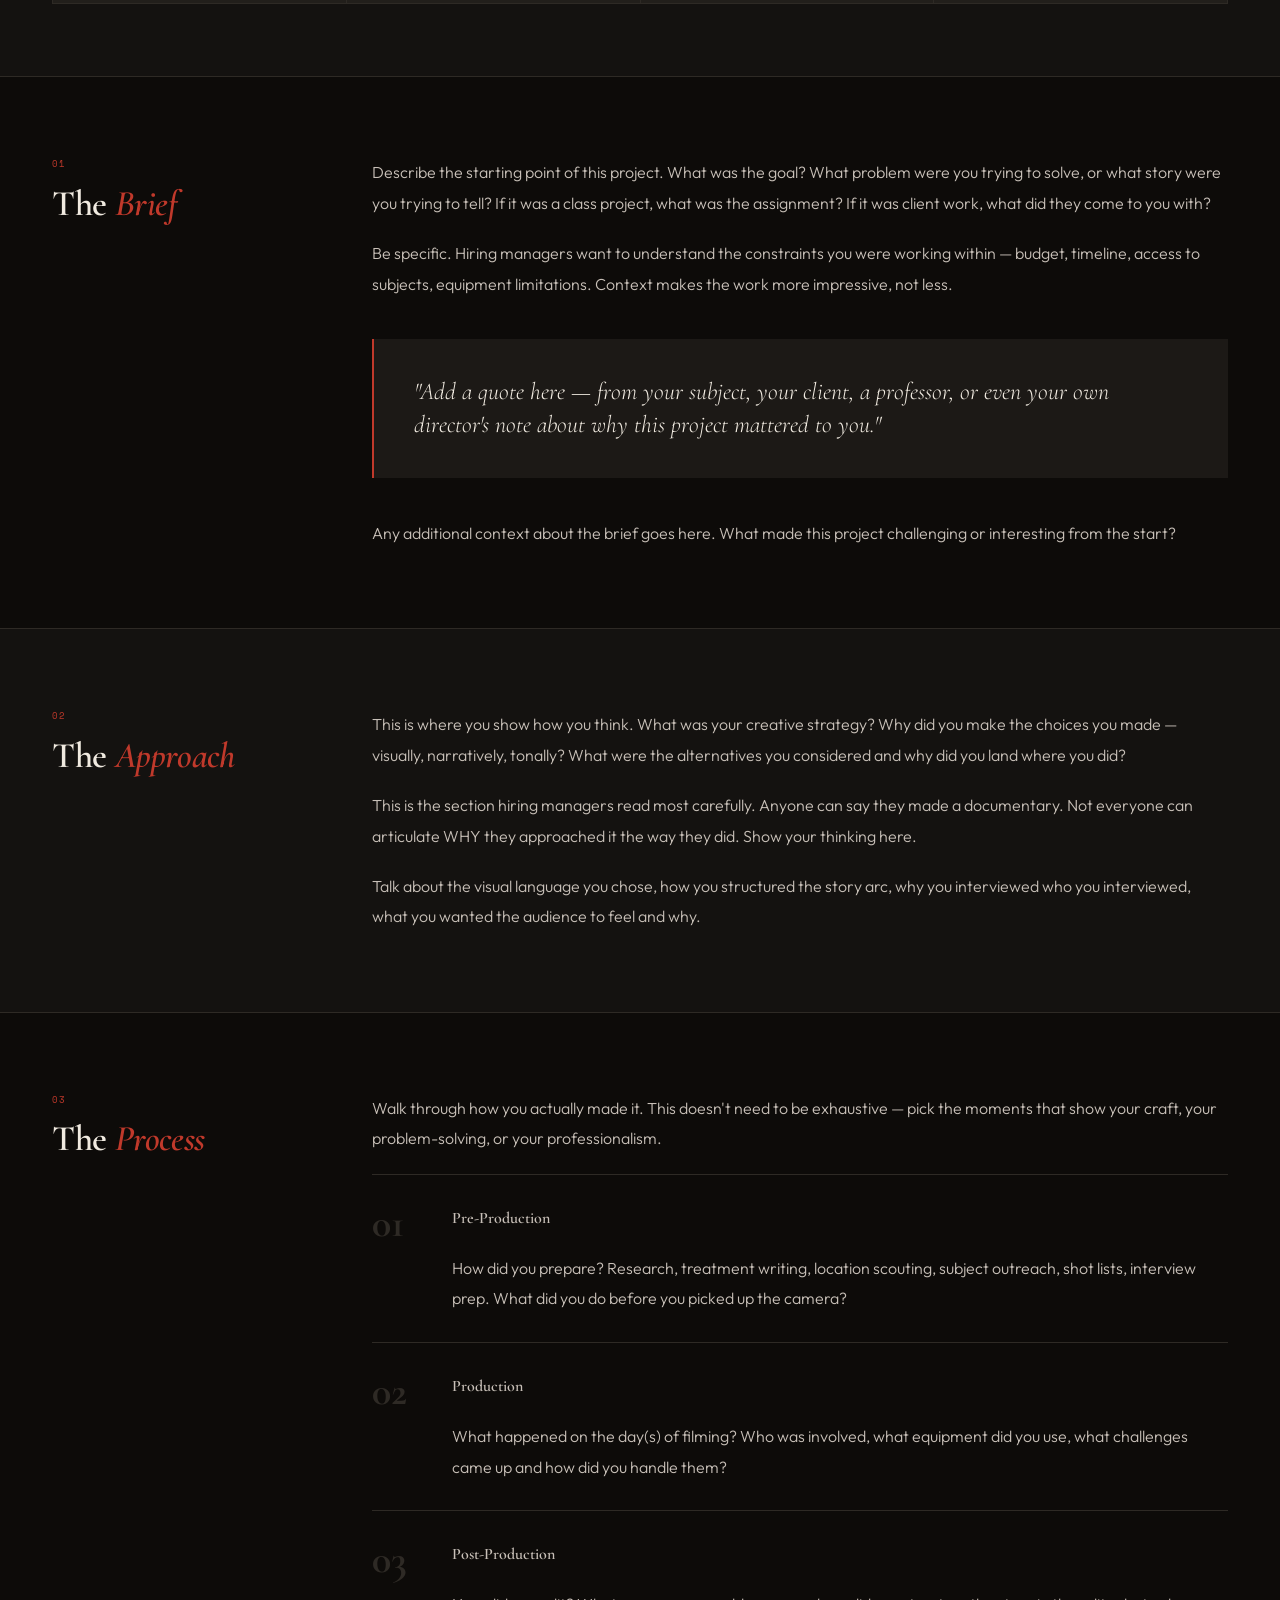
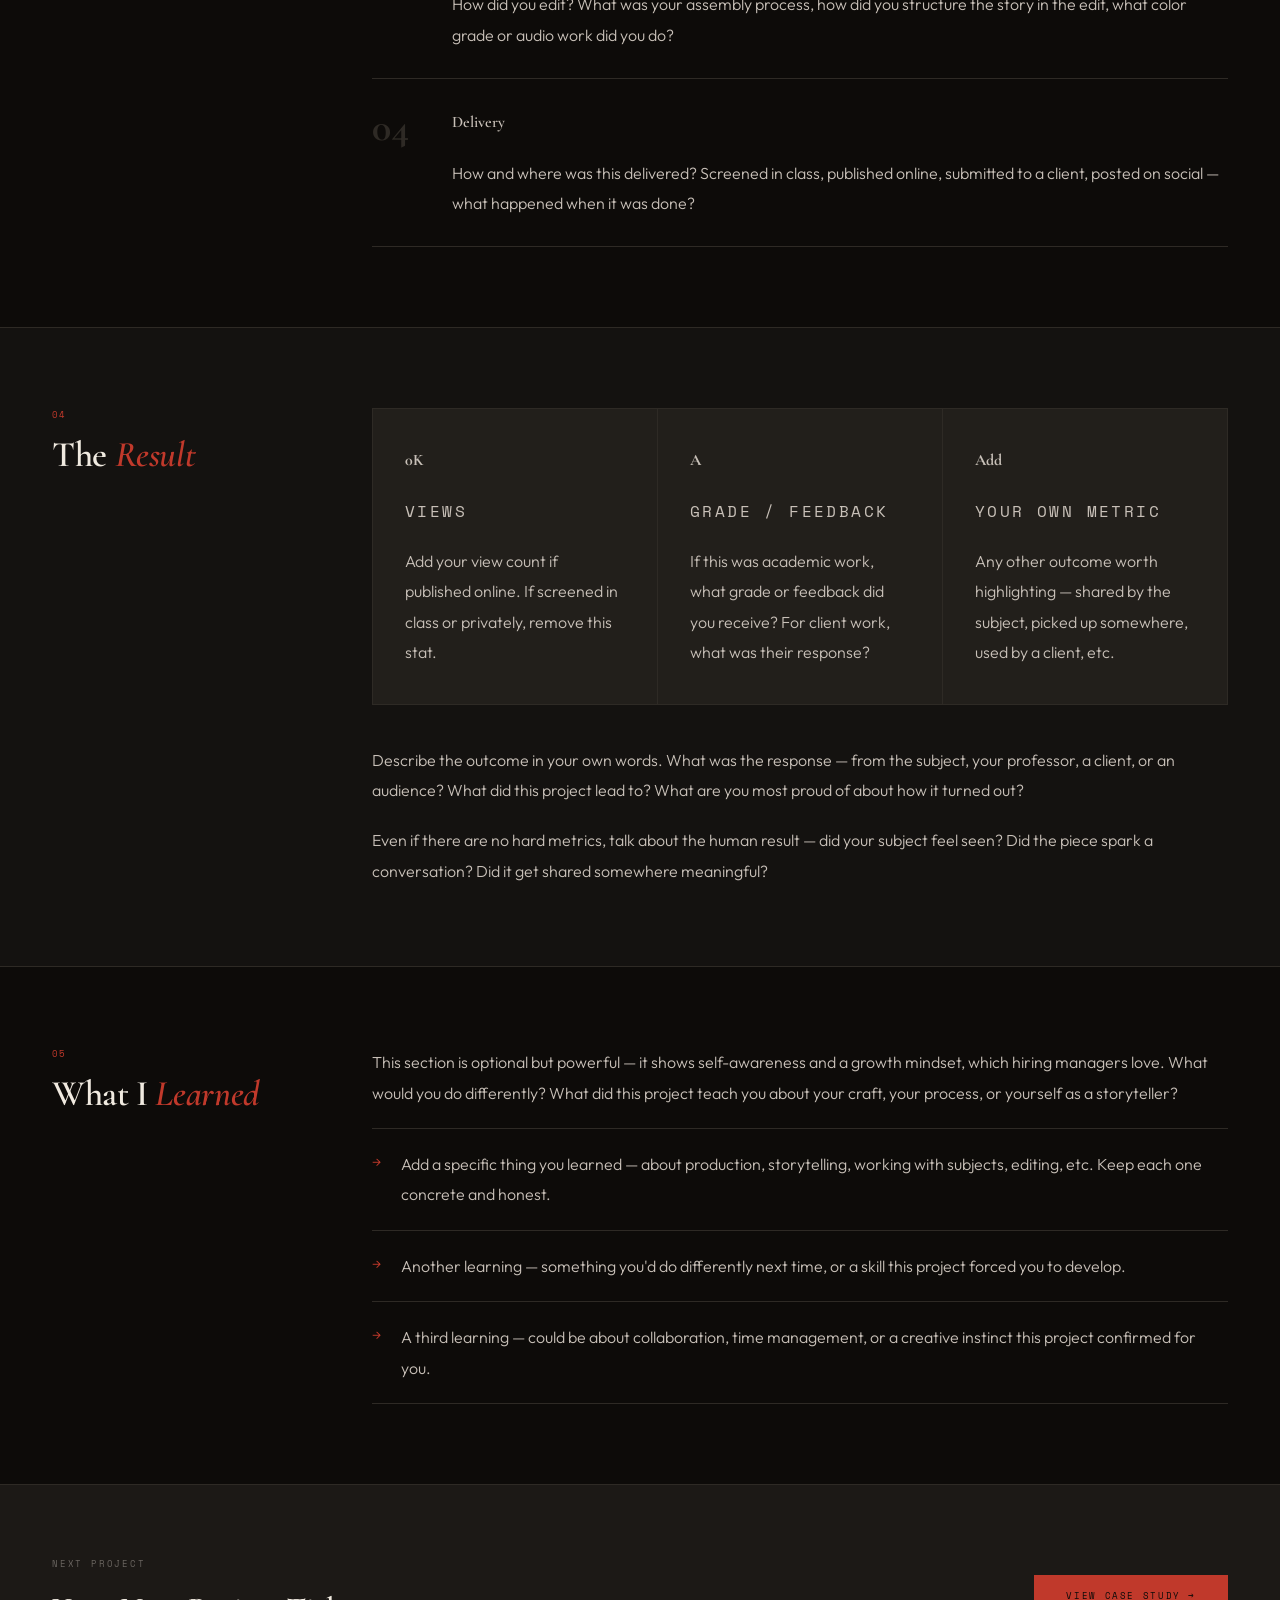
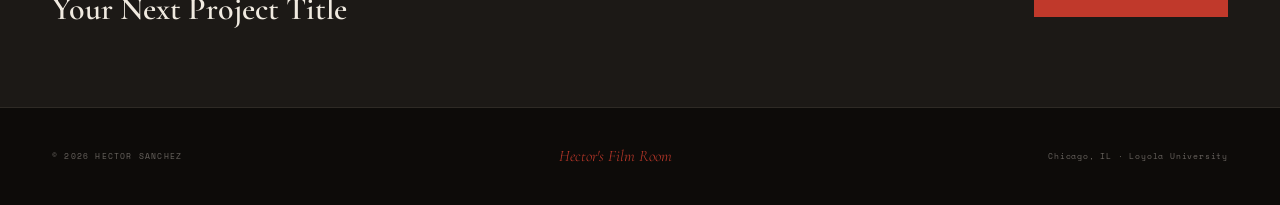
==== commit d6b56d42: "Add files via upload" ====
--- a/case-study-template.html
+++ b/case-study-template.html
@@ -4,7 +4,553 @@
 <meta charset="UTF-8">
 <meta name="viewport" content="width=device-width, initial-scale=1.0">
 <title>[Project Title] — Case Study · Hector's Film Room</title>
-<link rel="stylesheet" href="shared.css">
+<style>
+/* ═══════════════════════════════════════════
+   HECTOR'S FILM ROOM — Shared Styles
+   ═══════════════════════════════════════════ */
+
+@import url('https://fonts.googleapis.com/css2?family=Cormorant+Garamond:ital,wght@0,300;0,400;0,600;0,700;1,300;1,400;1,600&family=Outfit:wght@300;400;500;600&family=Space+Mono:wght@400;700&display=swap');
+
+:root {
+  --black:   #0D0B09;
+  --dark:    #141210;
+  --surface: #1C1916;
+  --card:    #221F1B;
+  --border:  #2E2A25;
+  --gold:    #C0392B;
+  --gold-lt: #E05444;
+  --red:     #A63A2E;
+  --text:    #F0EAE0;
+  --muted:   #9A9088;
+  --sub:     #6A6560;
+}
+
+*, *::before, *::after { box-sizing: border-box; margin: 0; padding: 0; }
+html { scroll-behavior: smooth; }
+
+body {
+  background: var(--black);
+  color: var(--text);
+  font-family: 'Outfit', sans-serif;
+  font-weight: 300;
+  line-height: 1.6;
+  overflow-x: hidden;
+}
+
+body::before {
+  content: '';
+  position: fixed;
+  inset: 0;
+  background-image: url("data:image/svg+xml,%3Csvg viewBox='0 0 256 256' xmlns='http://www.w3.org/2000/svg'%3E%3Cfilter id='noise'%3E%3CfeTurbulence type='fractalNoise' baseFrequency='0.9' numOctaves='4' stitchTiles='stitch'/%3E%3C/filter%3E%3Crect width='100%25' height='100%25' filter='url(%23noise)' opacity='1'/%3E%3C/svg%3E");
+  opacity: 0.03;
+  pointer-events: none;
+  z-index: 9999;
+}
+
+/* ── NAV ── */
+nav {
+  position: fixed;
+  top: 0; left: 0; right: 0;
+  z-index: 100;
+  height: 68px;
+  display: flex;
+  justify-content: space-between;
+  align-items: center;
+  padding: 0 52px;
+  background: rgba(13,11,9,0.92);
+  backdrop-filter: blur(12px);
+  border-bottom: 1px solid var(--border);
+}
+
+.nav-logo {
+  display: flex;
+  flex-direction: column;
+  text-decoration: none;
+  gap: 2px;
+}
+
+.nav-logo-name {
+  font-family: 'Cormorant Garamond', serif;
+  font-size: 18px;
+  font-weight: 600;
+  color: var(--text);
+  letter-spacing: 0.02em;
+  line-height: 1;
+}
+
+.nav-logo-sub {
+  font-family: 'Space Mono', monospace;
+  font-size: 8px;
+  letter-spacing: 0.2em;
+  text-transform: uppercase;
+  color: var(--gold);
+}
+
+.nav-links {
+  display: flex;
+  gap: 36px;
+  list-style: none;
+  align-items: center;
+}
+
+.nav-links a {
+  font-family: 'Space Mono', monospace;
+  font-size: 9px;
+  letter-spacing: 0.15em;
+  text-transform: uppercase;
+  color: var(--muted);
+  text-decoration: none;
+  transition: color 0.25s;
+  position: relative;
+}
+
+.nav-links a::after {
+  content: '';
+  position: absolute;
+  bottom: -4px; left: 0;
+  width: 0; height: 1px;
+  background: var(--gold);
+  transition: width 0.2s;
+}
+
+.nav-links a:hover { color: var(--text); }
+.nav-links a:hover::after { width: 100%; }
+.nav-links a.active { color: var(--gold); }
+.nav-links a.active::after { width: 100%; }
+
+/* Work dropdown */
+.nav-dropdown {
+  position: relative;
+}
+
+.nav-dropdown-toggle {
+  font-family: 'Space Mono', monospace;
+  font-size: 9px;
+  letter-spacing: 0.15em;
+  text-transform: uppercase;
+  color: var(--muted);
+  text-decoration: none;
+  cursor: pointer;
+  transition: color 0.2s;
+  display: flex;
+  align-items: center;
+  gap: 6px;
+}
+
+.nav-dropdown-toggle::after {
+  content: '▾';
+  font-size: 8px;
+  transition: transform 0.2s;
+}
+
+.nav-dropdown:hover .nav-dropdown-toggle { color: var(--text); }
+.nav-dropdown:hover .nav-dropdown-toggle::after { transform: rotate(180deg); }
+
+.nav-dropdown-menu {
+  position: absolute;
+  top: calc(100% + 4px);
+  right: 0;
+  background: var(--surface);
+  border: 1px solid var(--border);
+  min-width: 260px;
+  opacity: 0;
+  pointer-events: none;
+  transform: translateY(-8px);
+  transition: all 0.25s ease;
+}
+
+.nav-dropdown:hover .nav-dropdown-menu {
+  opacity: 1;
+  pointer-events: all;
+  transform: translateY(0);
+}
+
+.nav-dropdown-menu::before {
+  content: "";
+  position: absolute;
+  top: -12px;
+  left: 0;
+  right: 0;
+  height: 12px;
+}
+
+.nav-dropdown-item {
+  display: flex;
+  flex-direction: column;
+  gap: 2px;
+  padding: 16px 20px;
+  border-bottom: 1px solid var(--border);
+  text-decoration: none;
+  transition: background 0.15s;
+}
+
+.nav-dropdown-item:last-child { border-bottom: none; }
+.nav-dropdown-item:hover { background: var(--card); }
+
+.nav-dropdown-item-main {
+  font-family: 'Cormorant Garamond', serif;
+  font-size: 16px;
+  font-weight: 600;
+  color: var(--text);
+  transition: color 0.15s;
+}
+
+.nav-dropdown-item:hover .nav-dropdown-item-main { color: var(--gold); }
+
+.nav-dropdown-item-sub {
+  font-family: 'Space Mono', monospace;
+  font-size: 8px;
+  letter-spacing: 0.12em;
+  text-transform: uppercase;
+  color: var(--sub);
+}
+
+/* ── SHARED SECTION STYLES ── */
+.section-wrap {
+  padding: 100px 52px;
+  border-top: 1px solid var(--border);
+}
+
+.section-wrap.alt { background: var(--dark); }
+
+.section-label {
+  display: flex;
+  align-items: center;
+  gap: 16px;
+  margin-bottom: 64px;
+}
+
+.section-num {
+  font-family: 'Space Mono', monospace;
+  font-size: 10px;
+  letter-spacing: 0.15em;
+  color: var(--gold);
+}
+
+.section-title {
+  font-family: 'Cormorant Garamond', serif;
+  font-size: 42px;
+  font-weight: 600;
+  letter-spacing: -0.01em;
+}
+
+.section-rule {
+  flex: 1;
+  height: 1px;
+  background: var(--border);
+}
+
+/* ── PROJECT GRID ── */
+.project-grid {
+  display: grid;
+  grid-template-columns: repeat(auto-fill, minmax(340px, 1fr));
+  gap: 1px;
+  background: var(--border);
+}
+
+.project-card {
+  background: var(--card);
+  padding: 40px 36px;
+  position: relative;
+  overflow: hidden;
+  transition: background 0.25s, transform 0.25s;
+  text-decoration: none;
+  color: inherit;
+  display: flex;
+  flex-direction: column;
+  cursor: pointer;
+}
+
+.project-card::before {
+  content: '';
+  position: absolute;
+  top: 0; left: 0;
+  width: 2px; height: 0;
+  background: var(--gold);
+  transition: height 0.3s ease;
+}
+
+.project-card:hover { background: var(--surface); transform: translateY(-1px); }
+.project-card:hover::before { height: 100%; }
+
+.project-card.large {
+  grid-column: span 2;
+  padding: 56px 48px;
+}
+
+.card-num {
+  font-family: 'Space Mono', monospace;
+  font-size: 9px;
+  letter-spacing: 0.15em;
+  color: var(--sub);
+  margin-bottom: 36px;
+}
+
+.card-title {
+  font-family: 'Cormorant Garamond', serif;
+  font-size: 26px;
+  font-weight: 600;
+  line-height: 1.15;
+  margin-bottom: 16px;
+  transition: color 0.2s;
+}
+
+.project-card.large .card-title { font-size: 38px; }
+.project-card:hover .card-title { color: var(--gold-lt); }
+
+.card-bar {
+  width: 24px; height: 1px;
+  background: var(--gold);
+  margin-bottom: 16px;
+  transition: width 0.3s;
+}
+
+.project-card:hover .card-bar { width: 48px; }
+
+.card-desc {
+  font-size: 13px;
+  line-height: 1.7;
+  color: var(--muted);
+  flex: 1;
+  margin-bottom: 28px;
+}
+
+.card-footer {
+  display: flex;
+  justify-content: space-between;
+  align-items: center;
+  padding-top: 20px;
+  border-top: 1px solid var(--border);
+  margin-top: auto;
+}
+
+.card-role {
+  font-family: 'Space Mono', monospace;
+  font-size: 8px;
+  letter-spacing: 0.12em;
+  text-transform: uppercase;
+  color: var(--sub);
+}
+
+.card-link {
+  font-family: 'Space Mono', monospace;
+  font-size: 8px;
+  letter-spacing: 0.12em;
+  text-transform: uppercase;
+  color: var(--gold);
+  opacity: 0;
+  transition: opacity 0.2s;
+}
+
+.project-card:hover .card-link { opacity: 1; }
+
+/* ── PAGE HERO (inner pages) ── */
+.page-hero {
+  padding-top: 68px;
+  padding-bottom: 80px;
+  padding-left: 52px;
+  padding-right: 52px;
+  border-bottom: 1px solid var(--border);
+  position: relative;
+  overflow: hidden;
+  min-height: 400px;
+  display: flex;
+  flex-direction: column;
+  justify-content: flex-end;
+}
+
+.page-hero-bg {
+  position: absolute;
+  inset: 0;
+  background: radial-gradient(ellipse 50% 80% at 80% 50%, rgba(201,168,76,0.05) 0%, transparent 70%);
+}
+
+.page-hero-back {
+  display: inline-flex;
+  align-items: center;
+  gap: 8px;
+  font-family: 'Space Mono', monospace;
+  font-size: 8px;
+  letter-spacing: 0.15em;
+  text-transform: uppercase;
+  color: var(--sub);
+  text-decoration: none;
+  margin-bottom: 40px;
+  transition: color 0.2s;
+  position: relative;
+  z-index: 1;
+}
+
+.page-hero-back:hover { color: var(--gold); }
+
+.page-hero-eyebrow {
+  display: flex;
+  align-items: center;
+  gap: 16px;
+  margin-bottom: 20px;
+  position: relative;
+  z-index: 1;
+}
+
+.page-hero-eyebrow-line {
+  width: 32px; height: 1px;
+  background: var(--gold);
+}
+
+.page-hero-eyebrow-text {
+  font-family: 'Space Mono', monospace;
+  font-size: 9px;
+  letter-spacing: 0.2em;
+  text-transform: uppercase;
+  color: var(--gold);
+}
+
+.page-hero-title {
+  font-family: 'Cormorant Garamond', serif;
+  font-size: clamp(52px, 8vw, 96px);
+  font-weight: 600;
+  line-height: 0.95;
+  letter-spacing: -0.02em;
+  margin-bottom: 16px;
+  position: relative;
+  z-index: 1;
+}
+
+.page-hero-title em {
+  font-style: italic;
+  color: var(--gold);
+}
+
+.page-hero-subtitle {
+  font-family: 'Space Mono', monospace;
+  font-size: 9px;
+  letter-spacing: 0.15em;
+  text-transform: uppercase;
+  color: var(--sub);
+  position: relative;
+  z-index: 1;
+}
+
+.page-hero-bg-text {
+  position: absolute;
+  right: -10px;
+  bottom: -20px;
+  font-family: 'Cormorant Garamond', serif;
+  font-size: clamp(120px, 18vw, 240px);
+  font-weight: 700;
+  font-style: italic;
+  color: transparent;
+  -webkit-text-stroke: 1px var(--border);
+  line-height: 1;
+  user-select: none;
+  pointer-events: none;
+  letter-spacing: -0.04em;
+}
+
+/* ── FOOTER ── */
+footer {
+  background: var(--black);
+  border-top: 1px solid var(--border);
+  padding: 36px 52px;
+  display: flex;
+  justify-content: space-between;
+  align-items: center;
+}
+
+.footer-left {
+  font-family: 'Space Mono', monospace;
+  font-size: 8px;
+  letter-spacing: 0.15em;
+  text-transform: uppercase;
+  color: var(--sub);
+}
+
+.footer-center {
+  font-family: 'Cormorant Garamond', serif;
+  font-style: italic;
+  font-size: 16px;
+  color: var(--gold);
+}
+
+.footer-right {
+  font-family: 'Space Mono', monospace;
+  font-size: 8px;
+  letter-spacing: 0.1em;
+  color: var(--sub);
+}
+
+/* ── BUTTONS ── */
+.btn-primary {
+  font-family: 'Space Mono', monospace;
+  font-size: 9px;
+  letter-spacing: 0.18em;
+  text-transform: uppercase;
+  color: var(--black);
+  background: var(--gold);
+  text-decoration: none;
+  padding: 14px 32px;
+  display: inline-block;
+  transition: background 0.2s;
+  border: none;
+  cursor: pointer;
+}
+
+.btn-primary:hover { background: var(--gold-lt); }
+
+.btn-ghost {
+  font-family: 'Space Mono', monospace;
+  font-size: 9px;
+  letter-spacing: 0.18em;
+  text-transform: uppercase;
+  color: var(--muted);
+  border: 1px solid var(--border);
+  text-decoration: none;
+  padding: 14px 32px;
+  display: inline-block;
+  transition: all 0.2s;
+}
+
+.btn-ghost:hover { border-color: var(--muted); color: var(--text); }
+
+/* ── ANIMATIONS ── */
+@keyframes fadeUp {
+  from { opacity: 0; transform: translateY(24px); }
+  to   { opacity: 1; transform: translateY(0); }
+}
+
+@keyframes fadeIn {
+  from { opacity: 0; }
+  to   { opacity: 1; }
+}
+
+/* ── RESPONSIVE ── */
+@media (max-width: 960px) {
+  nav { padding: 0 24px; }
+  .nav-links { gap: 20px; }
+  .section-wrap { padding: 64px 24px; }
+  .page-hero { padding: 68px 24px 56px; }
+  .page-hero-bg-text { display: none; }
+  .project-card.large { grid-column: span 1; }
+  footer { flex-direction: column; gap: 12px; text-align: center; padding: 24px; }
+}
+
+/* ── SCROLL-BASED NAV HIGHLIGHTING ── */
+.nav-links a.active,
+.nav-links a.active::after {
+  color: var(--gold);
+  width: 100%;
+}
+
+.nav-links a.section-active {
+  color: var(--text);
+}
+
+.nav-links a.section-active::after {
+  width: 100%;
+  background: var(--gold);
+}
+
+</style>
 <style>
 
   /* ── CASE STUDY HERO ── */
@@ -23,7 +569,7 @@
     position: absolute;
     inset: 0;
     background:
-      radial-gradient(ellipse 70% 60% at 60% 40%, rgba(201,168,76,0.07) 0%, transparent 70%),
+      radial-gradient(ellipse 70% 60% at 60% 40%, rgba(192,57,43,0.07) 0%, transparent 70%),
       radial-gradient(ellipse 40% 50% at 10% 80%, rgba(166,58,46,0.04) 0%, transparent 60%);
   }
 
@@ -144,7 +690,7 @@
     align-items: center;
     justify-content: center;
     gap: 16px;
-    background: radial-gradient(ellipse 60% 60% at 50% 50%, rgba(201,168,76,0.05) 0%, transparent 70%);
+    background: radial-gradient(ellipse 60% 60% at 50% 50%, rgba(192,57,43,0.05) 0%, transparent 70%);
   }
 
   .cs-play {
@@ -254,7 +800,7 @@
   .cs-content p {
     font-size: 16px;
     line-height: 1.9;
-    color: #A09890;
+    color: #C8C0B8;
     margin-bottom: 20px;
   }
 
@@ -394,7 +940,7 @@
   .cs-learning-text {
     font-size: 15px;
     line-height: 1.7;
-    color: #A09890;
+    color: #C8C0B8;
   }
 
   /* Next project */
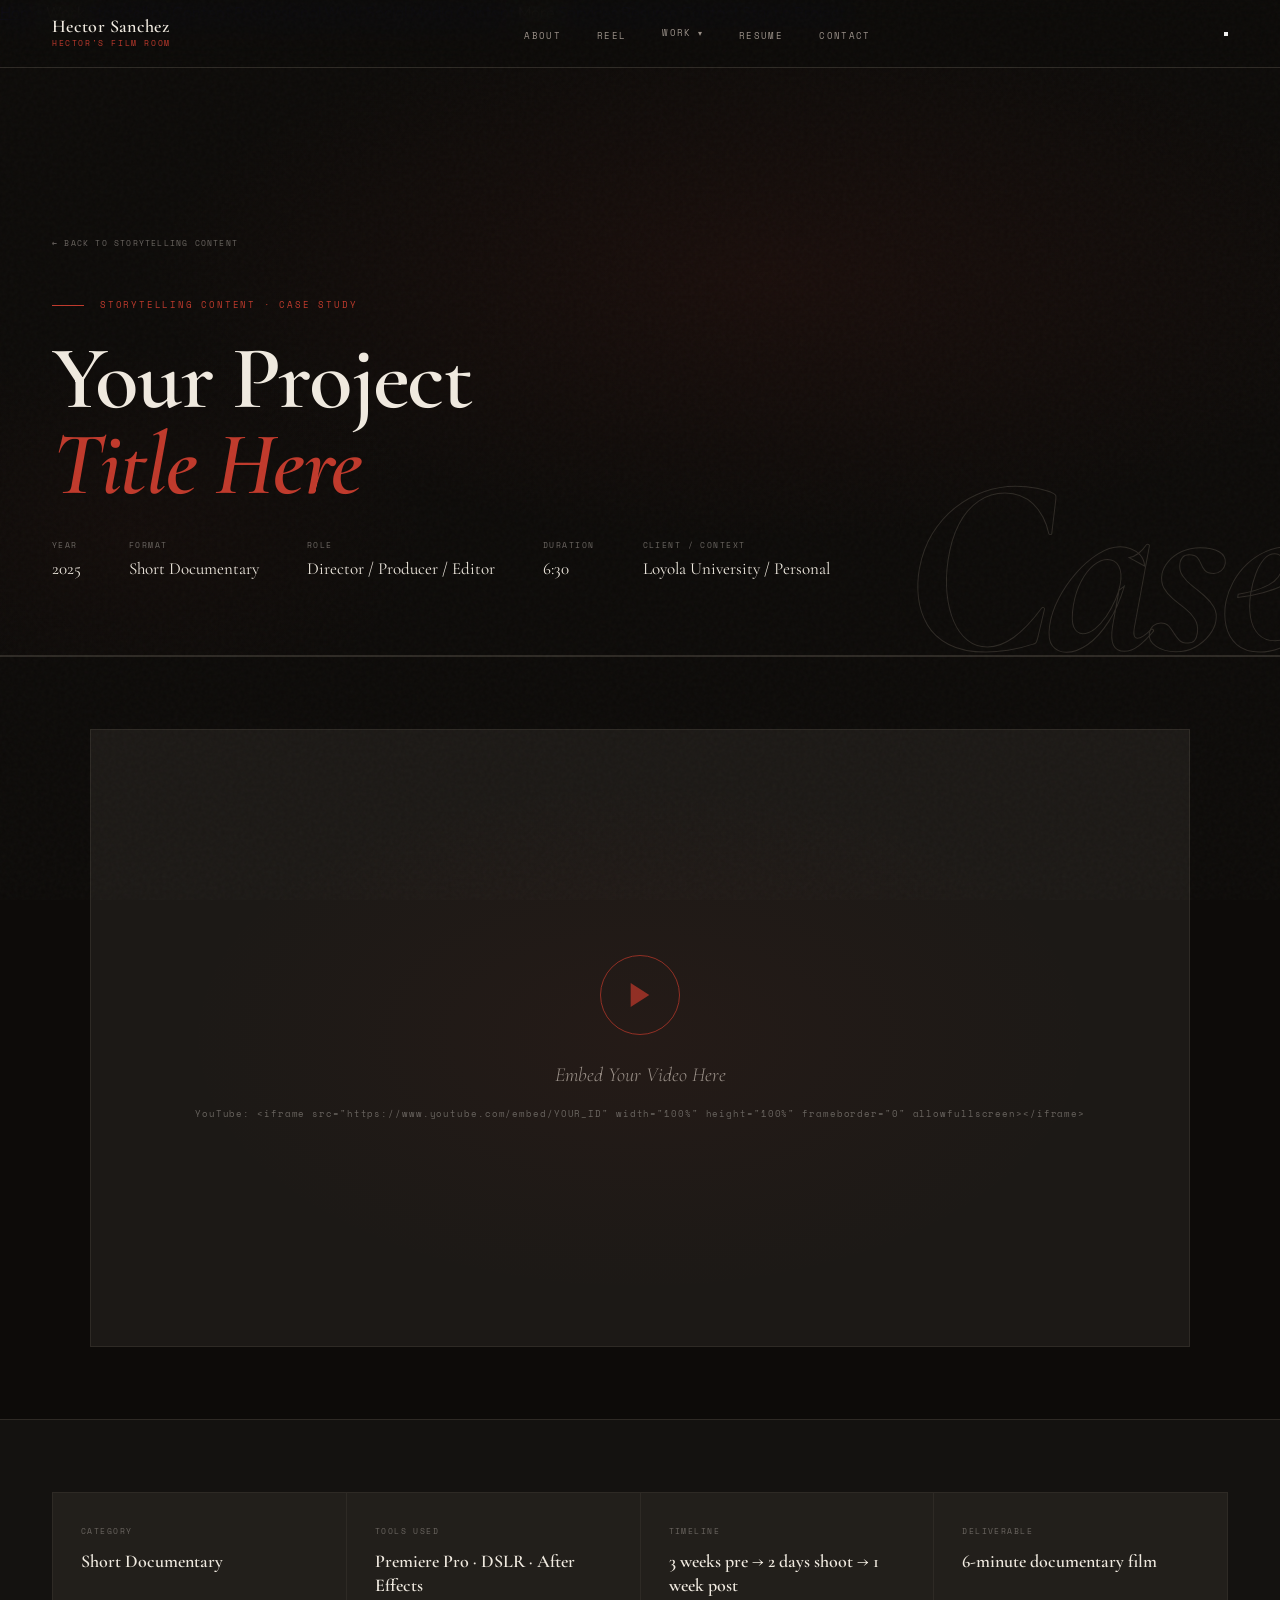
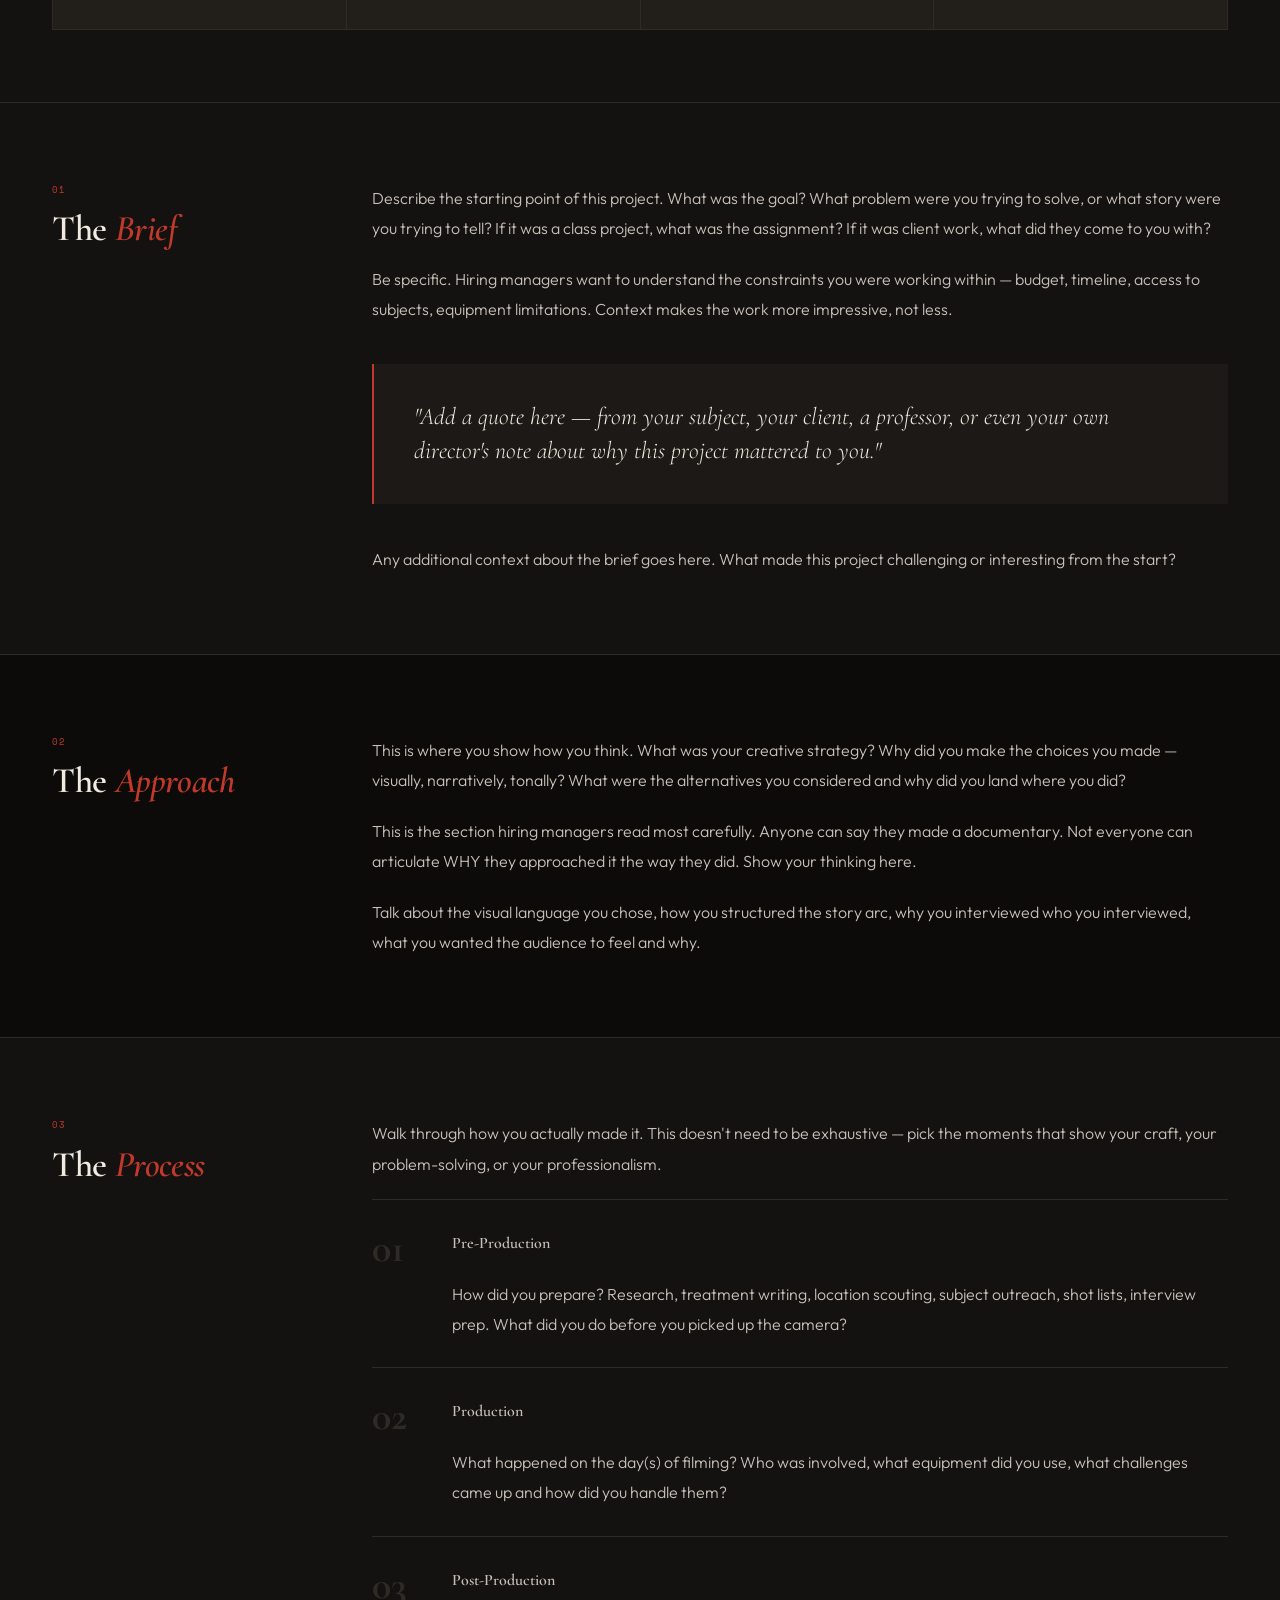
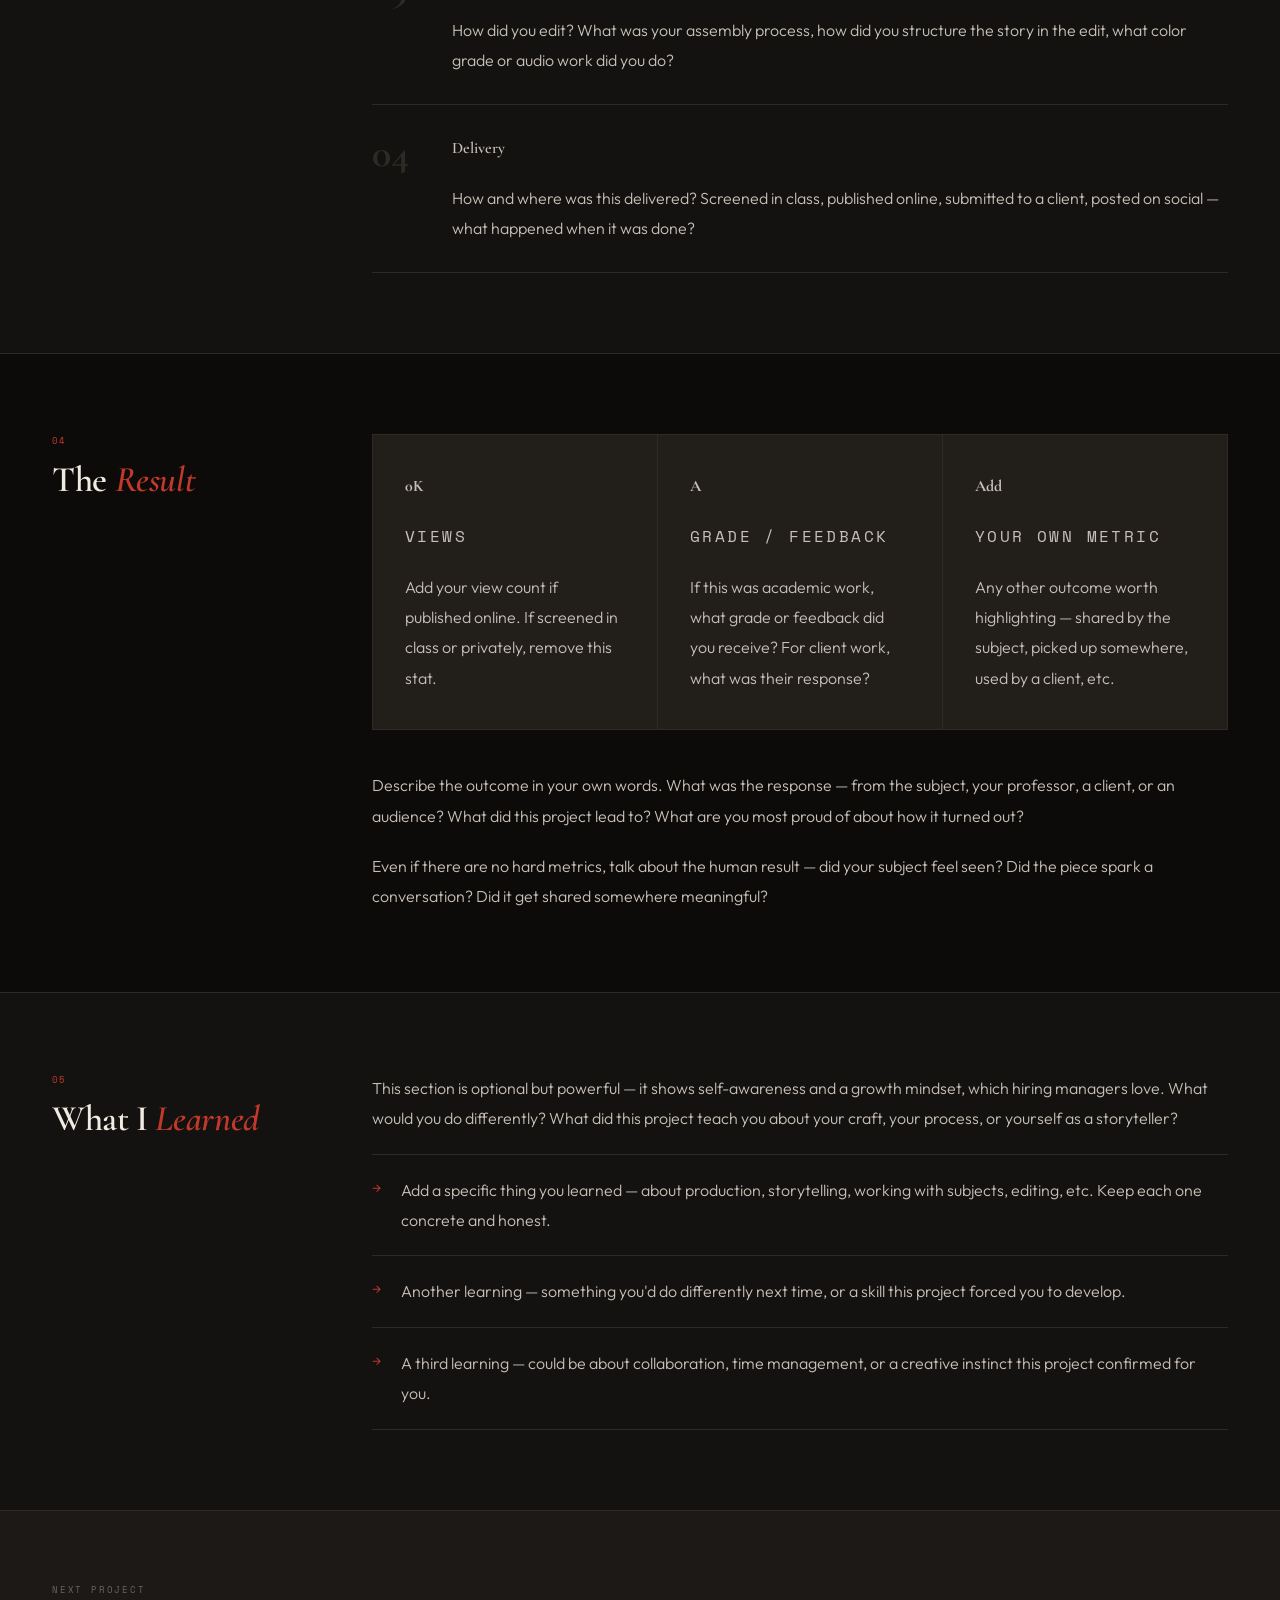
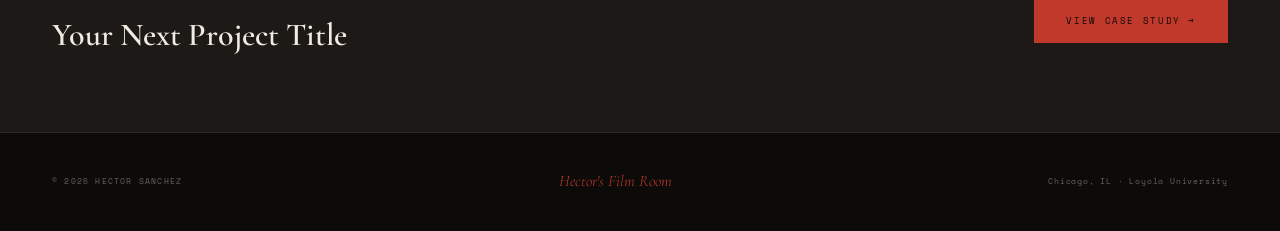
==== commit 40fc3597: "Add files via upload" ====
--- a/case-study-template.html
+++ b/case-study-template.html
@@ -1028,7 +1028,24 @@
     <li><a href="index.html#resume">Resume</a></li>
     <li><a href="index.html#contact">Contact</a></li>
   </ul>
+  <button class="nav-hamburger" id="hamburger" aria-label="Menu" onclick="toggleMenu()">
+    <span></span><span></span><span></span>
+  </button>
 </nav>
+
+<!-- MOBILE MENU -->
+<div class="mobile-menu" id="mobile-menu">
+  <a href="index.html" onclick="closeMenu()">Home</a>
+  <span class="mobile-menu-section">Work</span>
+  <a href="storytelling.html" onclick="closeMenu()">Storytelling Content</a>
+  <a href="professional.html" onclick="closeMenu()">Professional Work</a>
+  <a href="social.html" onclick="closeMenu()">Social Media Content</a>
+  <span class="mobile-menu-section">More</span>
+  <a href="index.html#services" onclick="closeMenu()">Services</a>
+  <a href="index.html#resume" onclick="closeMenu()">Resume</a>
+  <a href="index.html#contact" onclick="closeMenu()">Contact</a>
+  <a href="inquiry.html" class="highlight" onclick="closeMenu()">Start a Project</a>
+</div>
 
 <!-- ══════════════════════════════════════
      CASE STUDY HERO
@@ -1303,5 +1320,17 @@
   <span class="footer-right">Chicago, IL · Loyola University</span>
 </footer>
 
+<script>
+  function toggleMenu() {
+    const menu = document.getElementById('mobile-menu');
+    const btn = document.getElementById('hamburger');
+    menu.classList.toggle('open');
+    btn.classList.toggle('open');
+  }
+  function closeMenu() {
+    document.getElementById('mobile-menu').classList.remove('open');
+    document.getElementById('hamburger').classList.remove('open');
+  }
+</script>
 </body>
 </html>
